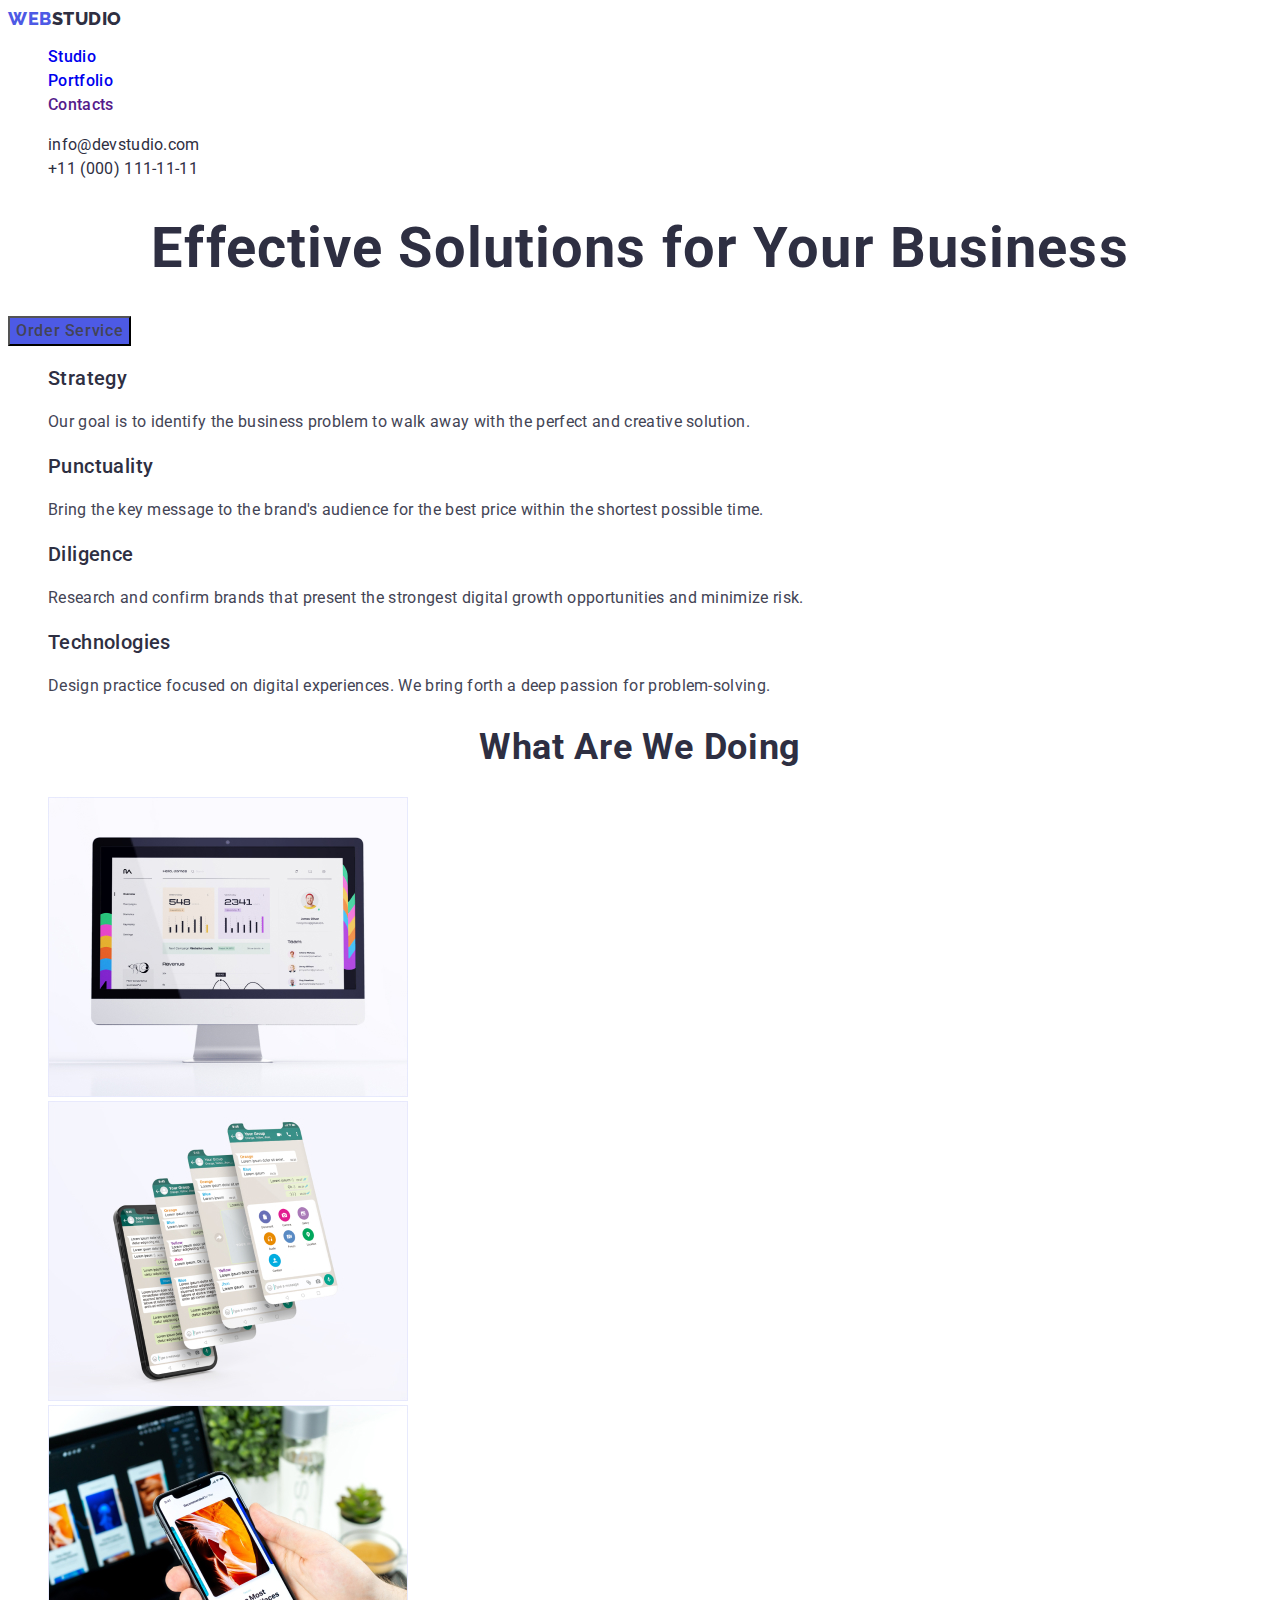
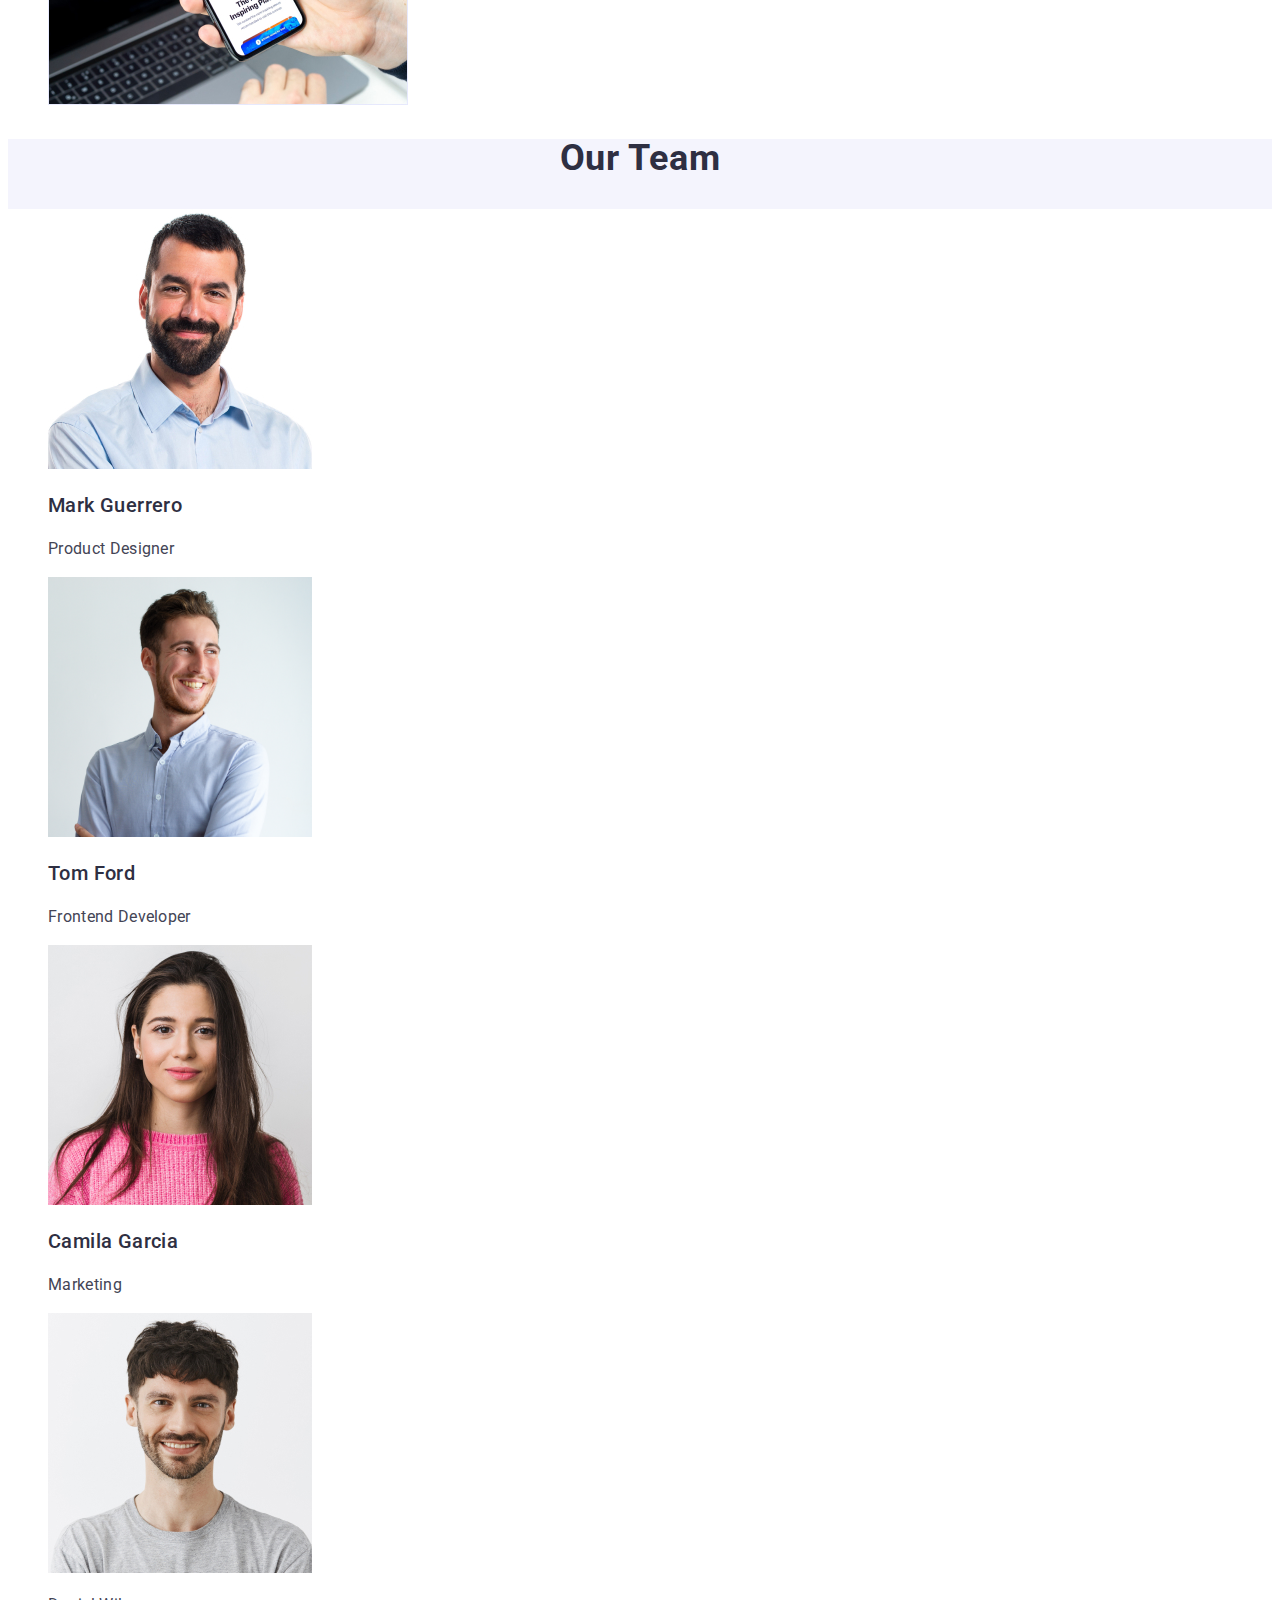
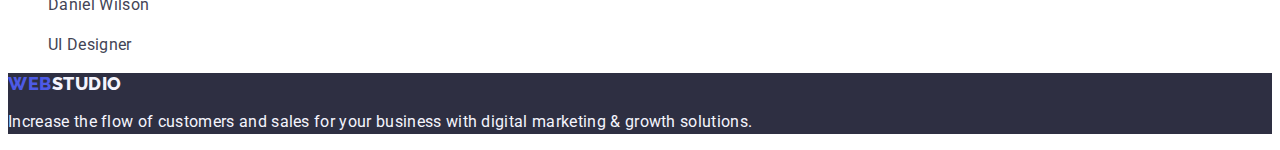
==== index.html @ a73c1478 "update" ====
<!DOCTYPE html>
<html lang="en">
  <head>
    <meta charset="UTF-8" />
    <meta http-equiv="X-UA-Compatible" content="IE=edge" />
    <meta name="viewport" content="width=device-width, initial-scale=1.0" />
    <link rel="preconnect" href="https://fonts.googleapis.com" />
    <link rel="preconnect" href="https://fonts.gstatic.com" crossorigin />
    <link
      href="https://fonts.googleapis.com/css2?family=Raleway:wght@800&family=Roboto:wght@400;500;700&display=swap"
      rel="stylesheet"
    />
    <title>Document</title>
    <link rel="stylesheet" href="./css/styles.css" />
  </head>
  <body>
    <header class="header">
      <nav class="header-navigation-list">
        <a href="./index.html" class="header-logo link"
          >Web<span class="header-logo-web">Studio</span></a
        >
        <ul class="header-menu list">
          <li class="header-menu-item">
            <a class="header-menu-item link" href="./index.html">Studio</a>
          </li>
          <li class="header-menu-item">
            <a class="header-menu-item link" href="./portfolio.html"
              >Portfolio</a
            >
          </li>
          <li class="header-menu-item">
            <a class="header-menu-item link" href="">Contacts</a>
          </li>
        </ul>
      </nav>
      <address class="header-contacts">
        <ul class="header-contacts-item list">
          <li>
            <a
              class="header-contacts-link link"
              href="mailto:info@devstudio.com"
              >info@devstudio.com</a
            >
          </li>
          <li>
            <a class="header-contacts-link link" href="tel:+110001111111"
              >+11 (000) 111-11-11</a
            >
          </li>
        </ul>
      </address>
    </header>

    <main>
      <section class="hero">
        <h1 class="hero-title">Effective Solutions for Your Business</h1>
        <button type="button" class="hero-btn">Order Service</button>
      </section>
      <section class="business">
        <h2 hidden>info</h2>
        <ul class="business-info list">
          <li>
            <h3 class="business-info-strategy">Strategy</h3>
            <p class="business-info-idea">
              Our goal is to identify the business problem to walk away with the
              perfect and creative solution.
            </p>
          </li>
          <li>
            <h3 class="business-info-strategy">Punctuality</h3>
            <p class="business-info-idea">
              Bring the key message to the brand's audience for the best price
              within the shortest possible time.
            </p>
          </li>
          <li>
            <h3 class="business-info-strategy">Diligence</h3>
            <p class="business-info-idea">
              Research and confirm brands that present the strongest digital
              growth opportunities and minimize risk.
            </p>
          </li>
          <li>
            <h3 class="business-info-strategy">Technologies</h3>
            <p class="business-info-idea">
              Design practice focused on digital experiences. We bring forth a
              deep passion for problem-solving.
            </p>
          </li>
        </ul>
      </section>

      <section class="our-job">
        <h2 class="our-job-title">What are we doing</h2>
        <ul class="our-job-list list">
          <li class="our-job-item">
            <img
              src="./images/image_1.jpg"
              alt="Workspace1"
              width="360"
              height="300"
            />
          </li>
          <li class="our-job-list">
            <img
              src="./images/image_2.jpg"
              alt="Workspace2"
              width="360"
              height="300"
            />
          </li>
          <li class="our-job-list">
            <img
              src="./images/image_3.jpg"
              alt="Workspace3"
              width="360"
              height="300"
            />
          </li>
        </ul>
      </section>

      <section class="team">
        <h2 class="team-title">Our Team</h2>
        <ul class="team-title-list list">
          <li class="team-title-item">
            <img
              src="./images/image_4.jpg"
              alt="Picture of product designer"
              width="264"
              height="260"
            />
            <h3 class="employee">Mark Guerrero</h3>
            <p class="employee-job-title">Product Designer</p>
          </li>
          <li class="team-title-item">
            <img
              src="./images/image_5.jpg"
              alt="Picture of frontend developer"
              width="264"
              height="260"
            />
            <h3 class="employee">Tom Ford</h3>
            <p class="employee-job-title">Frontend Developer</p>
          </li>
          <li class="team-title-item">
            <img
              src="./images/imge_6.jpg"
              alt="Picture of marketing"
              width="264"
              height="260"
            />
            <h3 class="employee">Camila Garcia</h3>
            <p class="employee-job-title">Marketing</p>
          </li>
          <li class="team-title-item">
            <img
              src="./images/image_7.jpg"
              alt="Picture of marketing"
              width="264"
              height="260"
            />
            <h3 class="employee-job-title">Daniel Wilson</h3>
            <p class="employee-job-title">UI Designer</p>
          </li>
        </ul>
      </section>
    </main>

    <footer class="footer">
      <a href="./index.html" class="footer-logo link"
        >Web<span class="footer-logo-web">Studio</span></a
      >
      <p class="footer-text">
        Increase the flow of customers and sales for your business with digital
        marketing & growth solutions.
      </p>
    </footer>
  </body>
</html>
---- css/styles.css ----
:root {
  --dark-color: #2e2f42;
  --text-color: #434455;
  --third-title-color: #f4f4fd;
  --primary-brand-color: #4d5ae5;
  --white-background-color: #ffffff;
  --logo-style: "Raleway", sans-serif;
  --pressed-state: #404bbf;
}

body {
  font-family: "Roboto", sans-serif;
  color: var(--text-color);
  background-color: var(--white-background-color);
}

ul {
  list-style-type: none;
}

.link {
  text-decoration: none;
}
.list {
  list-style-type: none;
}
/*-------------Header-----------*/

.header-logo {
  font-family: var(--logo-style);
  font-weight: 800;
  font-size: 18px;
  line-height: 1.17;
  letter-spacing: 0.03em;
  text-transform: uppercase;
  color: var(--primary-brand-color);
}

.header-logo-web {
  color: var(--dark-color);
}

.header-contacts {
  font-style: normal;
}

.header-menu {
  font-weight: 500;
  font-size: 16px;
  line-height: 1.5;
  letter-spacing: 0.02em;
  color: var(--text-color);
}

.header-menu-link {
  font-weight: 500;
  font-size: 16px;
  line-height: 1.5;
  letter-spacing: 0.02em;
  color: var(--main-title-color);
  text-decoration: none;
}

.header-menu-link:is(:hover, :focus) {
  color: var(--pressed-state);
}

.header-contacts-item {
  font-size: 16px;
  line-height: 1.5;
  letter-spacing: 0.02em;
  color: var(--dark-color);
}

.header-contacts-link {
  color: var(--dark-color);
}

/*----------------Hero-----------------*/

.hero-title {
  font-weight: 700;
  font-size: 56px;
  line-height: 1.07;
  letter-spacing: 0.02em;
  color: var(--dark-color);
  text-align: center;
}

.hero-btn {
  font-family: inherit;
  font-style: normal;
  font-weight: 500;
  font-size: 16px;
  line-height: 1.5;
  color: var(--white--background-color);
  letter-spacing: 0.04em;
  cursor: pointer;
  background-color: var(--primary-brand-color);
}

.hero-btnbutton:is(:hover, :focus, :active) {
  color: var(--pressed-state);
}

/*----------------Business-----------------*/

.business-info-strategy {
  font-weight: 500;
  font-size: 20px;
  line-height: 1.2;
  letter-spacing: 0.02em;
  color: var(--dark-color);
}

.business-info-idea {
  font-weight: 400;
  font-size: 16px;
  line-height: 1.5;
  letter-spacing: 0.02em;
  color: var(--text-color);
}

/*------------------Our job------------------*/
.our-job-title {
  font-weight: 700;
  font-size: 36px;
  line-height: 1.1;
  letter-spacing: 0.02em;
  color: var(--dark-color);
  text-align: center;
  text-transform: capitalize;
}

/*-----------------Team------------------*/

.team {
  background-color: var(--third-title-color);
}

.team-title {
  font-weight: 700;
  font-size: 36px;
  line-height: 1.11;
  letter-spacing: 0.02em;
  color: var(--dark-color);
  text-align: center;
  text-transform: capitalize;
}

.team-title-list {
  background-color: var(--white-background-color);
}

.team-title-item {
}
/*-----------------Employee---------------*/

.employee {
  font-weight: 500;
  font-size: 20px;
  line-height: 1.2;
  letter-spacing: 0.02em;
  color: var(--dark-color);
}

.employee-job-title {
  font-weight: 400;
  font-size: 16px;
  line-height: 1.5;
  letter-spacing: 0.02em;
  color: var(--text-color);
}

/*----------------Footer--------------*/

.footer {
  background: var(--dark-color);
}

.footer-logo {
  font-family: "Raleway", sans-serif;
  font-weight: 800;
  font-size: 18px;
  line-height: 1.17;
  letter-spacing: 0.03em;
  color: var(--primary-brand-color);
  text-transform: uppercase;
}
.footer-logo-web {
  font-weight: 800;
  font-size: 18px;
  line-height: 1.17;
  letter-spacing: 0.03em;
  color: var(--third-title-color);
}
.footer-text {
  font-family: inherit;
  font-style: normal;
  font-weight: 400;
  font-size: 16px;
  line-height: 1.5;
  letter-spacing: 0.02em;
  color: var(--third-title-color);
}

/* -------------Main-----------*/

.button {
  font-family: inherit;
  font-style: normal;
  font-weight: 500;
  font-size: 16px;
  line-height: 1.5;
  letter-spacing: 0.04em;
  color: var(--primary-brand-color);
  cursor: pointer;
  background-color: var(--third-title-color);
}

.button:is(:hover, :focus, :active) {
  color: var(--white-background-color);
  background-color: var(--pressed-state);
}

.portfolio-name {
  font-weight: 500;
  font-size: 20px;
  line-height: 1.2;
  letter-spacing: 0.02em;
  color: var(--dark-color);
}

.portfolio-type {
  font-size: 16px;
  line-height: 1.5;
  letter-spacing: 0.02em;
  color: var(--text-color);
}
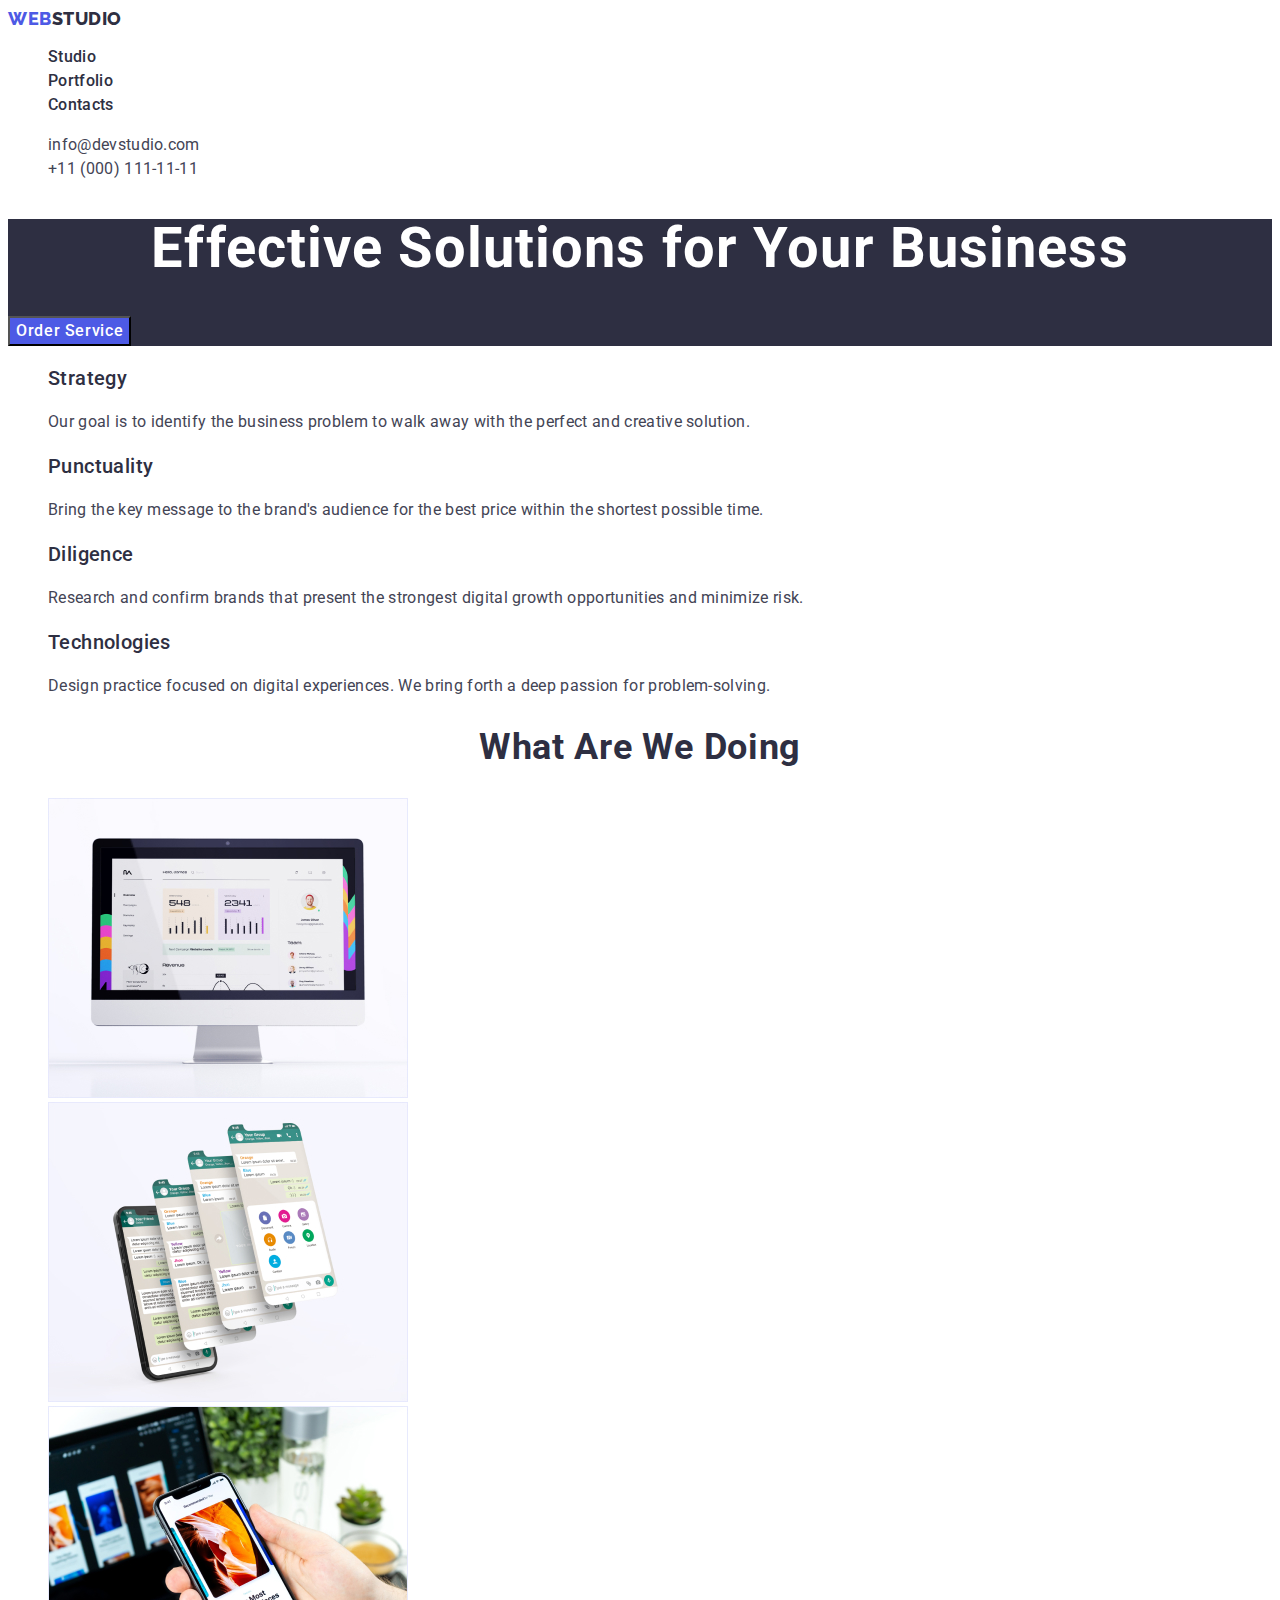
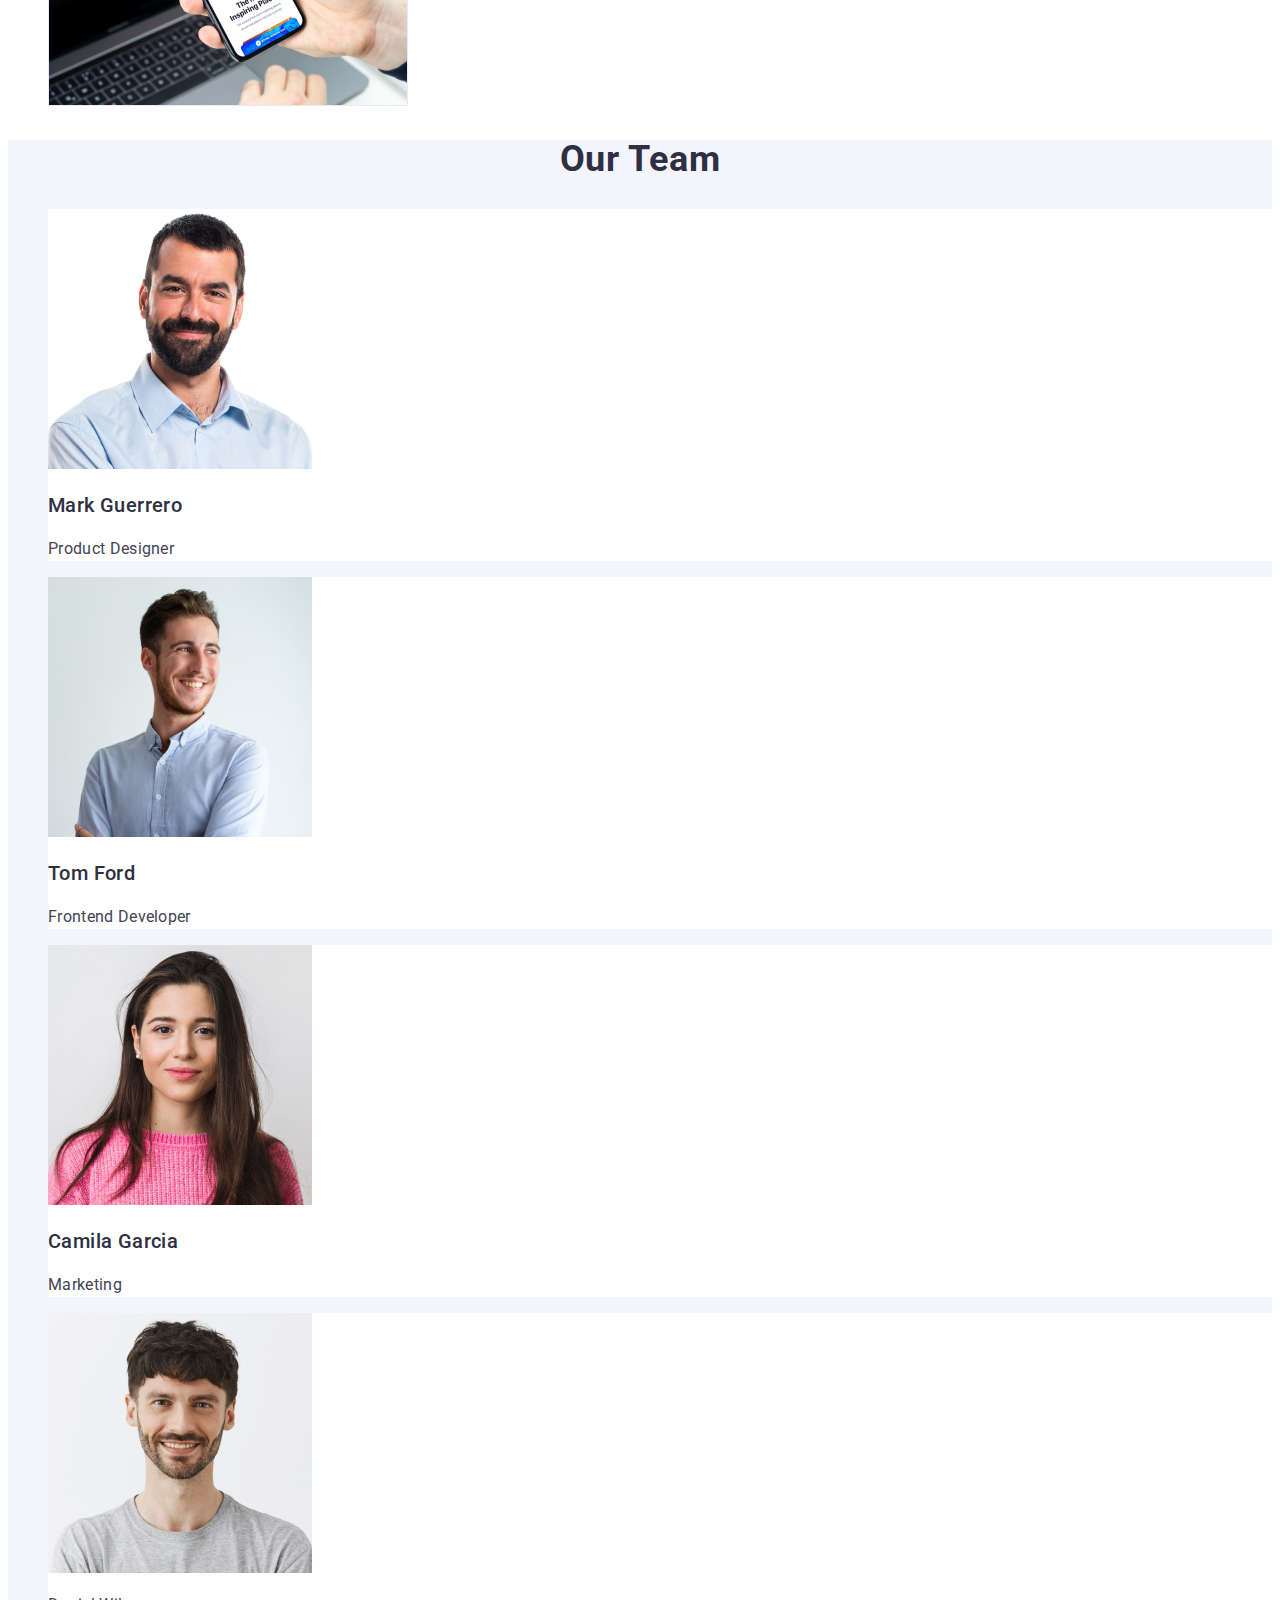
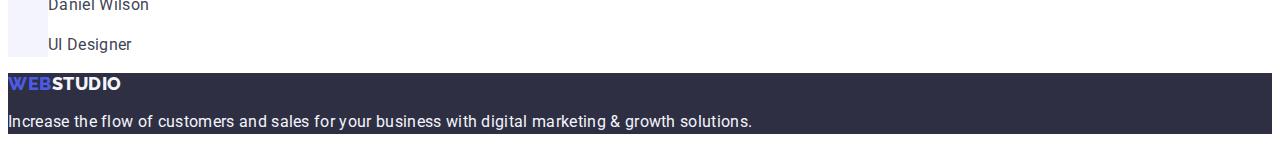
==== commit cf926e81: "update a href" ====
--- a/index.html
+++ b/index.html
@@ -21,15 +21,15 @@
         >
         <ul class="header-menu list">
           <li class="header-menu-item">
-            <a class="header-menu-item link" href="./index.html">Studio</a>
+            <a href="./index.html" class="header-menu-item link">Studio</a>
           </li>
           <li class="header-menu-item">
-            <a class="header-menu-item link" href="./portfolio.html"
+            <a href="./portfolio.html" class="header-menu-item link"
               >Portfolio</a
             >
           </li>
           <li class="header-menu-item">
-            <a class="header-menu-item link" href="">Contacts</a>
+            <a href="" class="header-menu-item link">Contacts</a>
           </li>
         </ul>
       </nav>
--- a/css/styles.css
+++ b/css/styles.css
@@ -52,16 +52,17 @@
   color: var(--text-color);
 }
 
-.header-menu-link {
-  font-weight: 500;
-  font-size: 16px;
-  line-height: 1.5;
-  letter-spacing: 0.02em;
-  color: var(--main-title-color);
+.header-menu-item {
+  font-weight: 500;
+  font-size: 16px;
+  line-height: 1.5;
+  letter-spacing: 0.02em;
+  color: var(--dark-color);
   text-decoration: none;
 }
 
-.header-menu-link:is(:hover, :focus) {
+.header-menu-item:hover,
+.header-menu-item:focus {
   color: var(--pressed-state);
 }
 
@@ -73,17 +74,26 @@
 }
 
 .header-contacts-link {
-  color: var(--dark-color);
+  color: var(--text-color);
+}
+
+.header-contacts:hover,
+.header-contacts:focus {
+  color: var(--pressed-state);
 }
 
 /*----------------Hero-----------------*/
+
+.hero {
+  background-color: var(--dark-color);
+}
 
 .hero-title {
   font-weight: 700;
   font-size: 56px;
   line-height: 1.07;
   letter-spacing: 0.02em;
-  color: var(--dark-color);
+  color: var(--white-background-color);
   text-align: center;
 }
 
@@ -93,13 +103,14 @@
   font-weight: 500;
   font-size: 16px;
   line-height: 1.5;
-  color: var(--white--background-color);
+  color: var(--white-background-color);
   letter-spacing: 0.04em;
   cursor: pointer;
   background-color: var(--primary-brand-color);
 }
 
-.hero-btnbutton:is(:hover, :focus, :active) {
+.hero-btn:hover,
+.hero-btn:focus {
   color: var(--pressed-state);
 }
 
@@ -125,7 +136,7 @@
 .our-job-title {
   font-weight: 700;
   font-size: 36px;
-  line-height: 1.1;
+  line-height: 1.11;
   letter-spacing: 0.02em;
   color: var(--dark-color);
   text-align: center;
@@ -148,12 +159,10 @@
   text-transform: capitalize;
 }
 
-.team-title-list {
+.team-title-item {
   background-color: var(--white-background-color);
 }
 
-.team-title-item {
-}
 /*-----------------Employee---------------*/
 
 .employee {
@@ -218,7 +227,8 @@
   background-color: var(--third-title-color);
 }
 
-.button:is(:hover, :focus, :active) {
+.button:hover,
+.button:focus {
   color: var(--white-background-color);
   background-color: var(--pressed-state);
 }
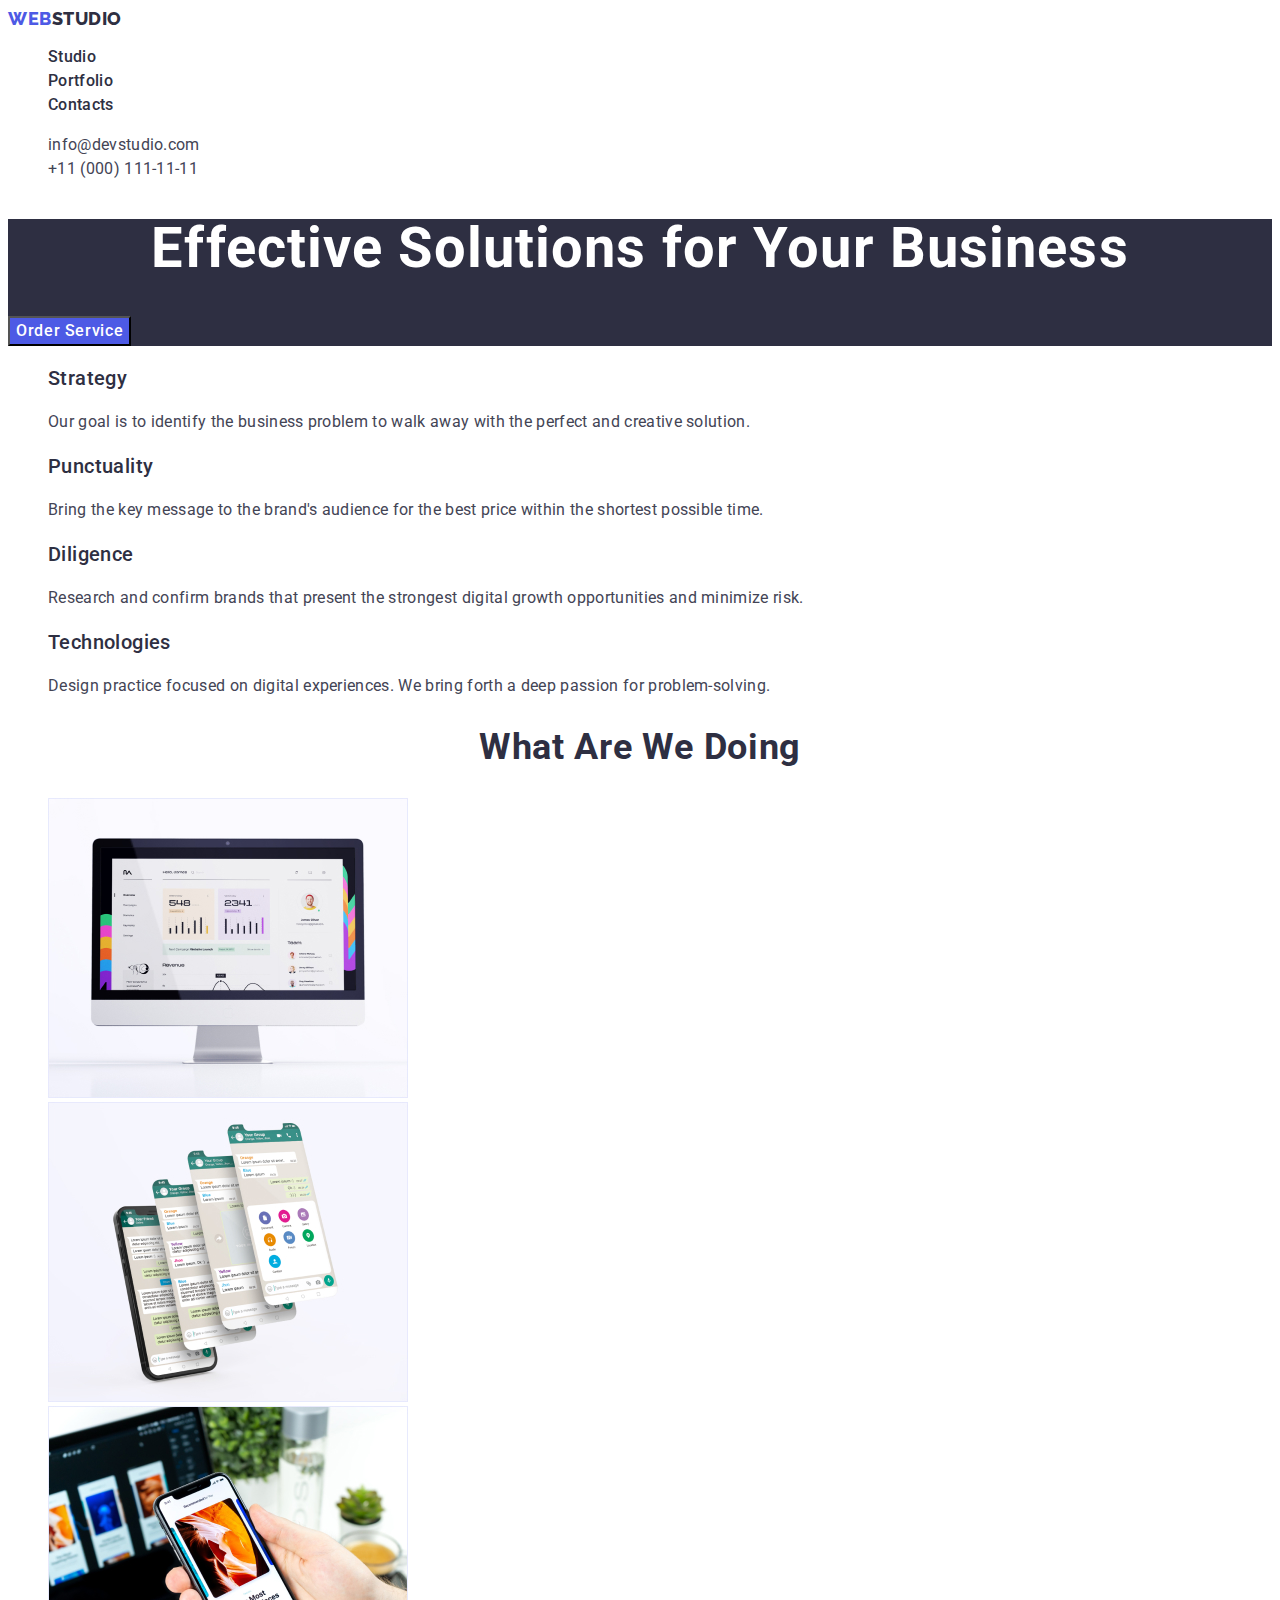
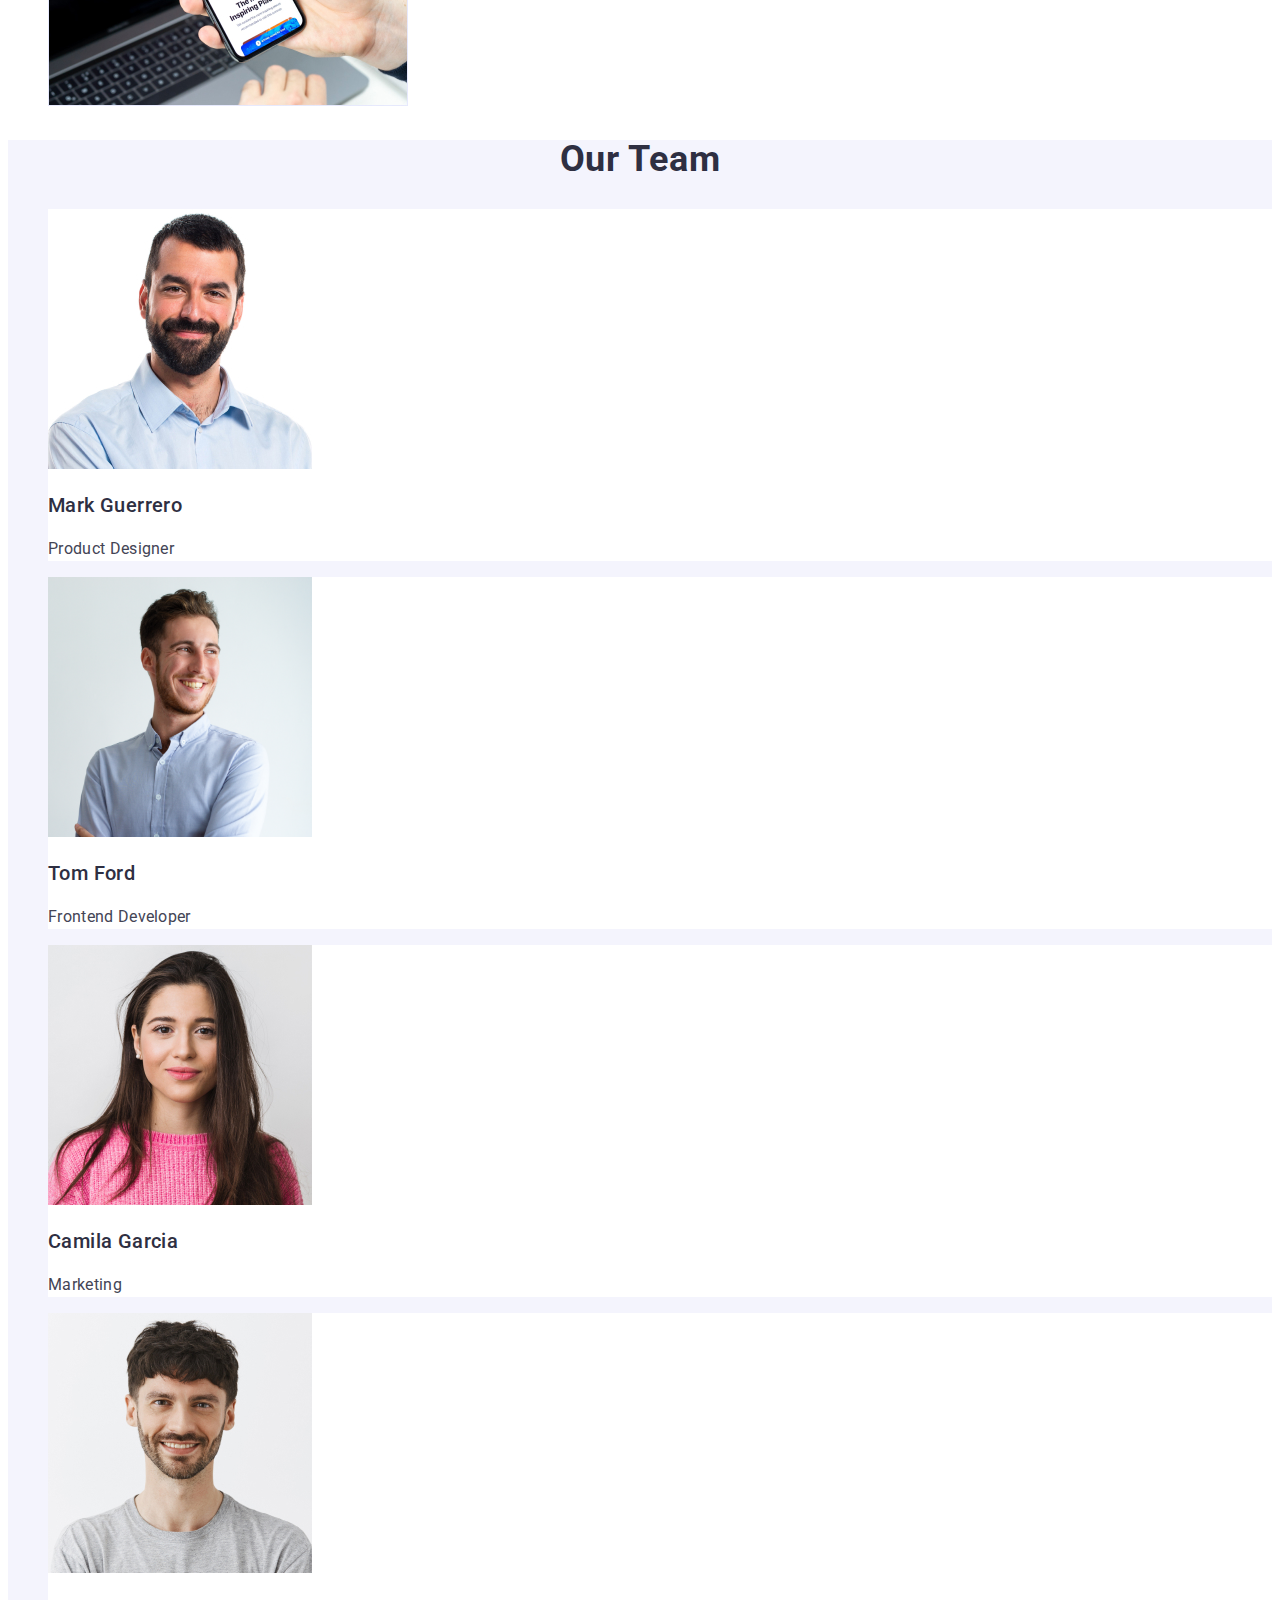
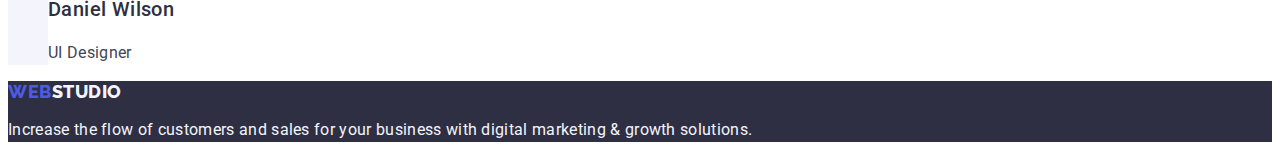
==== commit 0b31603b: "update final" ====
--- a/index.html
+++ b/index.html
@@ -160,7 +160,7 @@
               width="264"
               height="260"
             />
-            <h3 class="employee-job-title">Daniel Wilson</h3>
+            <h3 class="employee">Daniel Wilson</h3>
             <p class="employee-job-title">UI Designer</p>
           </li>
         </ul>
--- a/css/styles.css
+++ b/css/styles.css
@@ -5,7 +5,7 @@
   --primary-brand-color: #4d5ae5;
   --white-background-color: #ffffff;
   --logo-style: "Raleway", sans-serif;
-  --pressed-state: #404bbf;
+  --pressed-background-state-color: #404bbf;
 }
 
 body {
@@ -63,7 +63,7 @@
 
 .header-menu-item:hover,
 .header-menu-item:focus {
-  color: var(--pressed-state);
+  color: var(--pressed-background-state-color);
 }
 
 .header-contacts-item {
@@ -79,7 +79,7 @@
 
 .header-contacts:hover,
 .header-contacts:focus {
-  color: var(--pressed-state);
+  color: var(--pressed-background-state-color);
 }
 
 /*----------------Hero-----------------*/
@@ -111,7 +111,7 @@
 
 .hero-btn:hover,
 .hero-btn:focus {
-  color: var(--pressed-state);
+  color: var(--pressed-background-state-color);
 }
 
 /*----------------Business-----------------*/
@@ -230,7 +230,7 @@
 .button:hover,
 .button:focus {
   color: var(--white-background-color);
-  background-color: var(--pressed-state);
+  background-color: var(--pressed-background-state-color);
 }
 
 .portfolio-name {
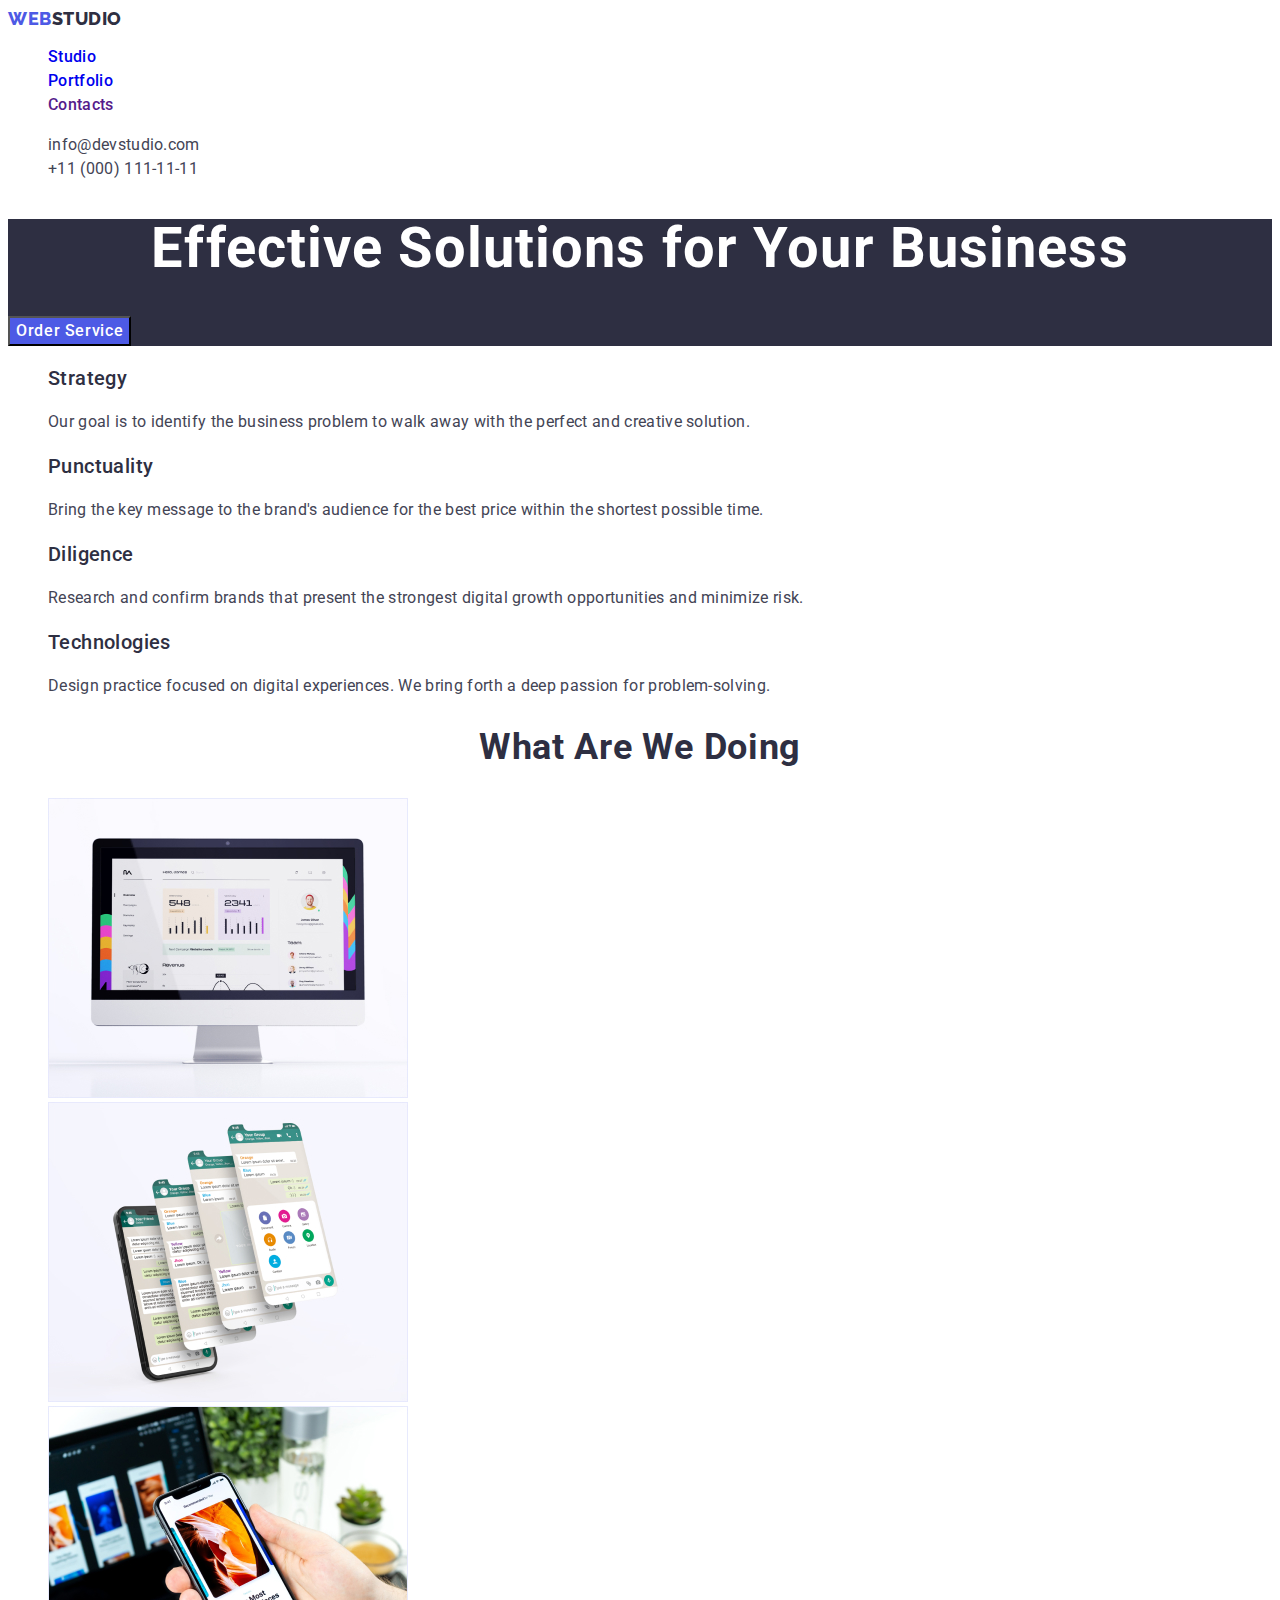
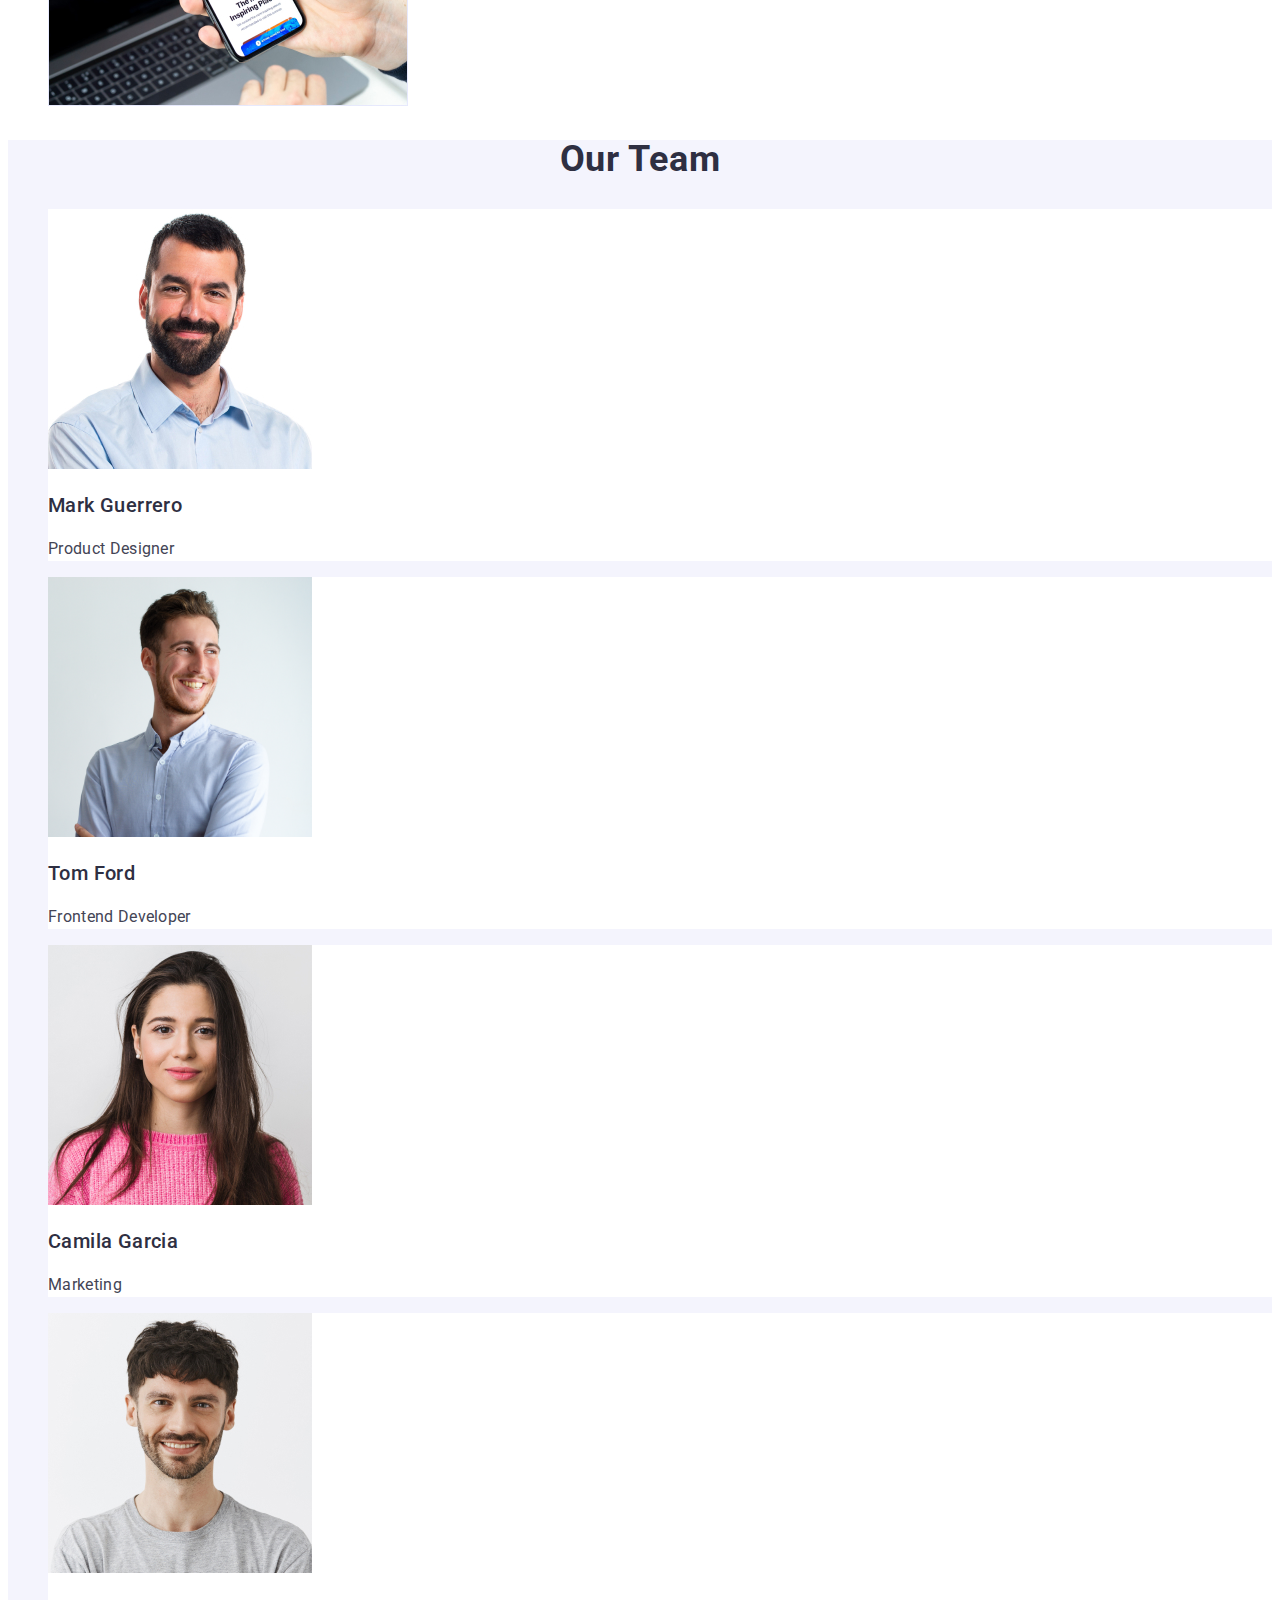
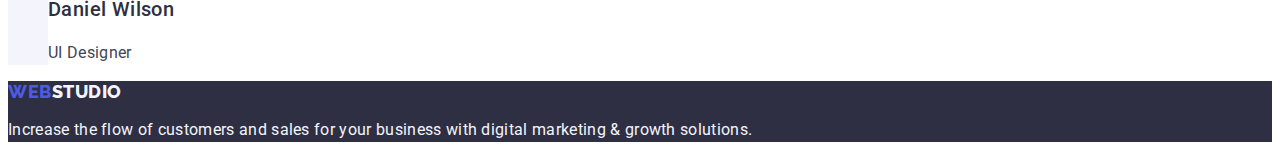
==== commit 7da0eca5: "update" ====
--- a/index.html
+++ b/index.html
@@ -21,15 +21,15 @@
         >
         <ul class="header-menu list">
           <li class="header-menu-item">
-            <a href="./index.html" class="header-menu-item link">Studio</a>
+            <a href="./index.html" class="header-menu-link link">Studio</a>
           </li>
           <li class="header-menu-item">
-            <a href="./portfolio.html" class="header-menu-item link"
+            <a href="./portfolio.html" class="header-menu-link link"
               >Portfolio</a
             >
           </li>
           <li class="header-menu-item">
-            <a href="" class="header-menu-item link">Contacts</a>
+            <a href="" class="header-menu-link link">Contacts</a>
           </li>
         </ul>
       </nav>
--- a/css/styles.css
+++ b/css/styles.css
@@ -61,8 +61,8 @@
   text-decoration: none;
 }
 
-.header-menu-item:hover,
-.header-menu-item:focus {
+.header-menu-link:hover,
+.header-menu-link:focus {
   color: var(--pressed-background-state-color);
 }
 
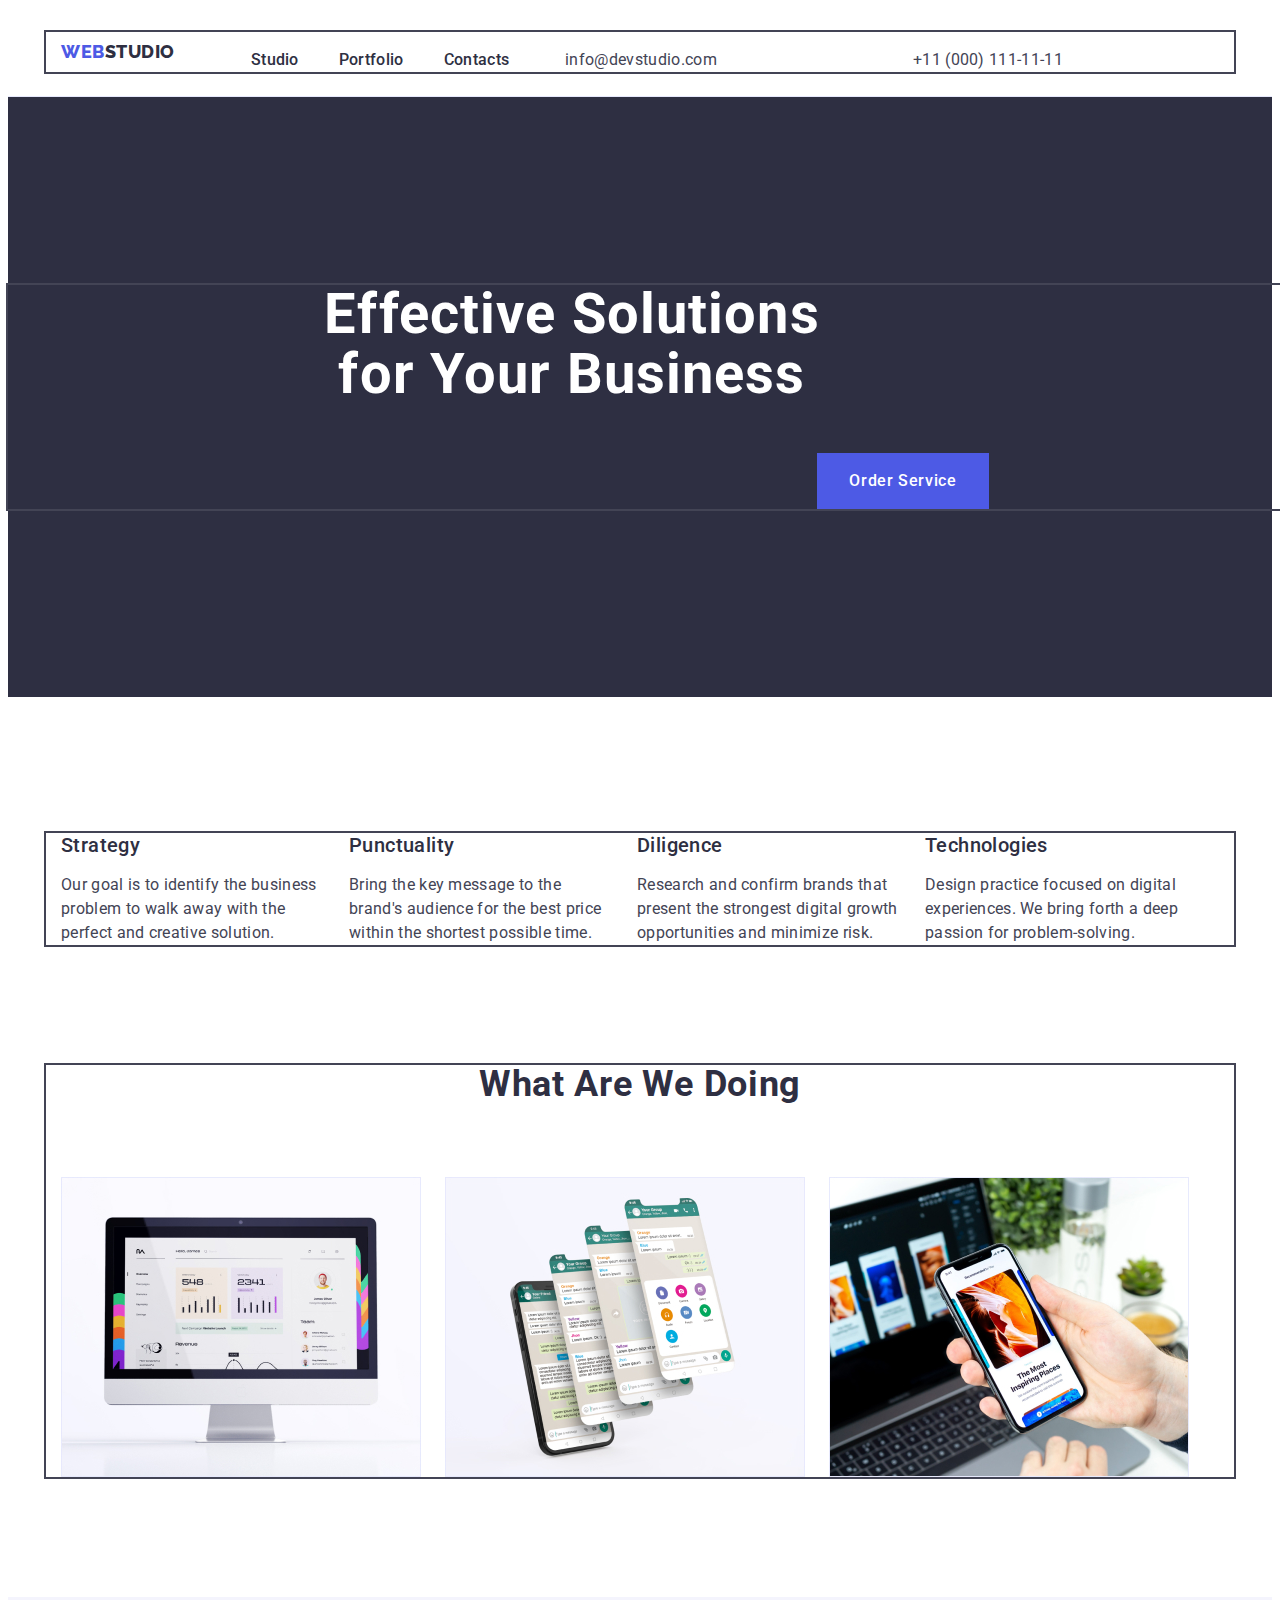
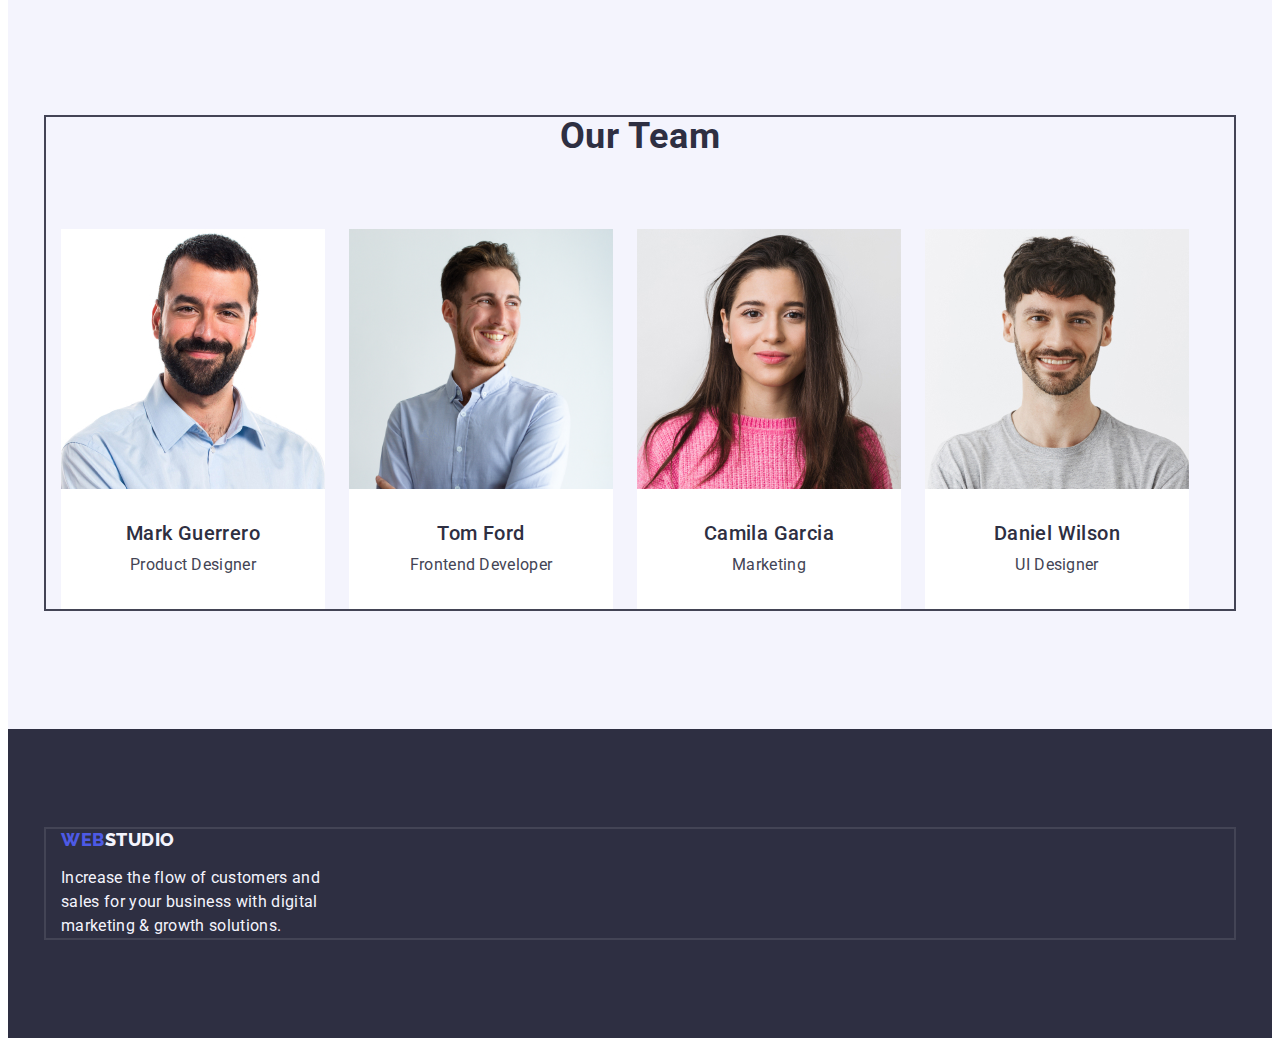
==== commit e442c2e7: "markup-3-update" ====
--- a/index.html
+++ b/index.html
@@ -10,171 +10,198 @@
       href="https://fonts.googleapis.com/css2?family=Raleway:wght@800&family=Roboto:wght@400;500;700&display=swap"
       rel="stylesheet"
     />
+    <link
+      rel="stylesheet"
+      href="https://cdnjs.cloudflare.com/ajax/libs/modern-normalize/2.0.0/modern-normalize.min.css"
+      integrity="sha512-4xo8blKMVCiXpTaLzQSLSw3KFOVPWhm/TRtuPVc4WG6kUgjH6J03IBuG7JZPkcWMxJ5huwaBpOpnwYElP/m6wg=="
+      crossorigin="anonymous"
+      referrerpolicy="no-referrer"
+    />
     <title>Document</title>
     <link rel="stylesheet" href="./css/styles.css" />
   </head>
   <body>
     <header class="header">
-      <nav class="header-navigation-list">
-        <a href="./index.html" class="header-logo link"
-          >Web<span class="header-logo-web">Studio</span></a
-        >
-        <ul class="header-menu list">
-          <li class="header-menu-item">
-            <a href="./index.html" class="header-menu-link link">Studio</a>
-          </li>
-          <li class="header-menu-item">
-            <a href="./portfolio.html" class="header-menu-link link"
-              >Portfolio</a
-            >
-          </li>
-          <li class="header-menu-item">
-            <a href="" class="header-menu-link link">Contacts</a>
-          </li>
-        </ul>
-      </nav>
-      <address class="header-contacts">
-        <ul class="header-contacts-item list">
-          <li>
-            <a
-              class="header-contacts-link link"
-              href="mailto:info@devstudio.com"
-              >info@devstudio.com</a
-            >
-          </li>
-          <li>
-            <a class="header-contacts-link link" href="tel:+110001111111"
-              >+11 (000) 111-11-11</a
-            >
-          </li>
-        </ul>
-      </address>
+      <div class="container-header container">
+        <nav class="header-navigation-list">
+          <a href="./index.html" class="header-logo link"
+            >Web<span class="header-logo-web">Studio</span></a
+          >
+          <ul class="header-menu list">
+            <li class="header-menu-item">
+              <a href="./index.html" class="header-menu-link link">Studio</a>
+            </li>
+            <li class="header-menu-item">
+              <a href="./portfolio.html" class="header-menu-link link"
+                >Portfolio</a
+              >
+            </li>
+            <li class="header-menu-item">
+              <a href="" class="header-menu-link link">Contacts</a>
+            </li>
+          </ul>
+        </nav>
+        <address class="header-contacts">
+          <ul class="header-contacts-item list">
+            <li>
+              <a
+                class="header-contacts-link link"
+                href="mailto:info@devstudio.com"
+                >info@devstudio.com</a
+              >
+            </li>
+            <li>
+              <a class="header-contacts-link link" href="tel:+110001111111"
+                >+11 (000) 111-11-11</a
+              >
+            </li>
+          </ul>
+        </address>
+      </div>
     </header>
 
     <main>
       <section class="hero">
-        <h1 class="hero-title">Effective Solutions for Your Business</h1>
-        <button type="button" class="hero-btn">Order Service</button>
+        <div class="container-hero container">
+          <h1 class="hero-title">Effective Solutions for Your Business</h1>
+          <button type="button" class="hero-btn">Order Service</button>
+        </div>
       </section>
       <section class="business">
-        <h2 hidden>info</h2>
-        <ul class="business-info list">
-          <li>
-            <h3 class="business-info-strategy">Strategy</h3>
-            <p class="business-info-idea">
-              Our goal is to identify the business problem to walk away with the
-              perfect and creative solution.
-            </p>
-          </li>
-          <li>
-            <h3 class="business-info-strategy">Punctuality</h3>
-            <p class="business-info-idea">
-              Bring the key message to the brand's audience for the best price
-              within the shortest possible time.
-            </p>
-          </li>
-          <li>
-            <h3 class="business-info-strategy">Diligence</h3>
-            <p class="business-info-idea">
-              Research and confirm brands that present the strongest digital
-              growth opportunities and minimize risk.
-            </p>
-          </li>
-          <li>
-            <h3 class="business-info-strategy">Technologies</h3>
-            <p class="business-info-idea">
-              Design practice focused on digital experiences. We bring forth a
-              deep passion for problem-solving.
-            </p>
-          </li>
-        </ul>
+        <div class="container-business container">
+          <h2 class="visually-hidden">info</h2>
+          <ul class="business-info list">
+            <li class="business-title-item">
+              <h3 class="business-info-strategy">Strategy</h3>
+              <p class="business-info-idea">
+                Our goal is to identify the business problem to walk away with
+                the perfect and creative solution.
+              </p>
+            </li>
+            <li class="business-title-item">
+              <h3 class="business-info-strategy">Punctuality</h3>
+              <p class="business-info-idea">
+                Bring the key message to the brand's audience for the best price
+                within the shortest possible time.
+              </p>
+            </li>
+            <li class="business-title-item">
+              <h3 class="business-info-strategy">Diligence</h3>
+              <p class="business-info-idea">
+                Research and confirm brands that present the strongest digital
+                growth opportunities and minimize risk.
+              </p>
+            </li>
+            <li class="business-title-item">
+              <h3 class="business-info-strategy">Technologies</h3>
+              <p class="business-info-idea">
+                Design practice focused on digital experiences. We bring forth a
+                deep passion for problem-solving.
+              </p>
+            </li>
+          </ul>
+        </div>
       </section>
 
       <section class="our-job">
-        <h2 class="our-job-title">What are we doing</h2>
-        <ul class="our-job-list list">
-          <li class="our-job-item">
-            <img
-              src="./images/image_1.jpg"
-              alt="Workspace1"
-              width="360"
-              height="300"
-            />
-          </li>
-          <li class="our-job-list">
-            <img
-              src="./images/image_2.jpg"
-              alt="Workspace2"
-              width="360"
-              height="300"
-            />
-          </li>
-          <li class="our-job-list">
-            <img
-              src="./images/image_3.jpg"
-              alt="Workspace3"
-              width="360"
-              height="300"
-            />
-          </li>
-        </ul>
+        <div class="container-our-job container">
+          <h2 class="our-job-title">What are we doing</h2>
+          <ul class="our-job-list list">
+            <li class="our-job-item">
+              <img
+                src="./images/image_1.jpg"
+                alt="Workspace1"
+                width="360"
+                height="300"
+              />
+            </li>
+            <li class="our-job-list">
+              <img
+                src="./images/image_2.jpg"
+                alt="Workspace2"
+                width="360"
+                height="300"
+              />
+            </li>
+            <li class="our-job-list">
+              <img
+                src="./images/image_3.jpg"
+                alt="Workspace3"
+                width="360"
+                height="300"
+              />
+            </li>
+          </ul>
+        </div>
       </section>
 
       <section class="team">
-        <h2 class="team-title">Our Team</h2>
-        <ul class="team-title-list list">
-          <li class="team-title-item">
-            <img
-              src="./images/image_4.jpg"
-              alt="Picture of product designer"
-              width="264"
-              height="260"
-            />
-            <h3 class="employee">Mark Guerrero</h3>
-            <p class="employee-job-title">Product Designer</p>
-          </li>
-          <li class="team-title-item">
-            <img
-              src="./images/image_5.jpg"
-              alt="Picture of frontend developer"
-              width="264"
-              height="260"
-            />
-            <h3 class="employee">Tom Ford</h3>
-            <p class="employee-job-title">Frontend Developer</p>
-          </li>
-          <li class="team-title-item">
-            <img
-              src="./images/imge_6.jpg"
-              alt="Picture of marketing"
-              width="264"
-              height="260"
-            />
-            <h3 class="employee">Camila Garcia</h3>
-            <p class="employee-job-title">Marketing</p>
-          </li>
-          <li class="team-title-item">
-            <img
-              src="./images/image_7.jpg"
-              alt="Picture of marketing"
-              width="264"
-              height="260"
-            />
-            <h3 class="employee">Daniel Wilson</h3>
-            <p class="employee-job-title">UI Designer</p>
-          </li>
-        </ul>
+        <div class="container-team container">
+          <h2 class="team-title">Our Team</h2>
+          <ul class="team-title-list list">
+            <li class="team-title-item">
+              <img
+                src="./images/image_4.jpg"
+                alt="Picture of product designer"
+                idth="264"
+                height="260"
+              />
+              <div class="employee-item">
+                <h3 class="employee">Mark Guerrero</h3>
+                <p class="employee-job-title">Product Designer</p>
+              </div>
+            </li>
+            <li class="team-title-item">
+              <img
+                src="./images/image_5.jpg"
+                alt="Picture of frontend developer"
+                width="264"
+                height="260"
+              />
+              <div class="employee-item">
+                <h3 class="employee">Tom Ford</h3>
+                <p class="employee-job-title">Frontend Developer</p>
+              </div>
+            </li>
+            <li class="team-title-item">
+              <img
+                src="./images/imge_6.jpg"
+                alt="Picture of marketing"
+                width="264"
+                height="260"
+              />
+              <div class="employee-item">
+                <h3 class="employee">Camila Garcia</h3>
+                <p class="employee-job-title">Marketing</p>
+              </div>
+            </li>
+            <li class="team-title-item">
+              <img
+                src="./images/image_7.jpg"
+                alt="Picture of marketing"
+                width="264"
+                height="260"
+              />
+              <div class="employee-item">
+                <h3 class="employee">Daniel Wilson</h3>
+                <p class="employee-job-title">UI Designer</p>
+              </div>
+            </li>
+          </ul>
+        </div>
       </section>
     </main>
 
     <footer class="footer">
-      <a href="./index.html" class="footer-logo link"
-        >Web<span class="footer-logo-web">Studio</span></a
-      >
-      <p class="footer-text">
-        Increase the flow of customers and sales for your business with digital
-        marketing & growth solutions.
-      </p>
+      <div class="container-footer container">
+        <a href="./index.html" class="footer-logo link"
+          >Web<span class="footer-logo-web">Studio</span>
+        </a>
+        <p class="footer-text">
+          Increase the flow of customers and sales for your business with
+          digital marketing & growth solutions.
+        </p>
+      </div>
     </footer>
   </body>
 </html>
--- a/css/styles.css
+++ b/css/styles.css
@@ -6,6 +6,7 @@
   --white-background-color: #ffffff;
   --logo-style: "Raleway", sans-serif;
   --pressed-background-state-color: #404bbf;
+  --white-color: #ffffff;
 }
 
 body {
@@ -13,9 +14,25 @@
   color: var(--text-color);
   background-color: var(--white-background-color);
 }
+h1,
+h2,
+h3,
+h4,
+h5,
+h6,
+p {
+  margin: 0;
+}
 
 ul {
   list-style-type: none;
+  margin-top: o;
+  margin-bottom: 0;
+  padding-left: 0;
+}
+
+img {
+  display: block;
 }
 
 .link {
@@ -24,7 +41,33 @@
 .list {
   list-style-type: none;
 }
+
+.container {
+  width: 100%;
+  max-width: 1158px;
+  margin: 0;
+  padding-left: 15px;
+  padding-right: 15px;
+  margin: 0 auto;
+  outline: 2px solid;
+}
 /*-------------Header-----------*/
+
+.container-header {
+  display: flex;
+  justify-content: space-between;
+  align-items: center;
+}
+
+.header {
+  border-bottom: 1px solid #e7e9fc;
+  padding: 24px 0 24px 0;
+}
+
+.header-navigation-list {
+  display: flex;
+  align-items: center;
+}
 
 .header-logo {
   font-family: var(--logo-style);
@@ -34,14 +77,19 @@
   letter-spacing: 0.03em;
   text-transform: uppercase;
   color: var(--primary-brand-color);
+  display: flex;
+  margin-right: 76px;
 }
 
 .header-logo-web {
   color: var(--dark-color);
+  display: flex;
 }
 
 .header-contacts {
   font-style: normal;
+  gap: 40px;
+  align-items: center;
 }
 
 .header-menu {
@@ -50,6 +98,8 @@
   line-height: 1.5;
   letter-spacing: 0.02em;
   color: var(--text-color);
+  display: flex;
+  gap: 40px;
 }
 
 .header-menu-item {
@@ -61,8 +111,18 @@
   text-decoration: none;
 }
 
+.header-menu-link {
+  font-weight: 500;
+  font-size: 16px;
+  line-height: 1.5;
+  letter-spacing: 0.02em;
+  color: var(--dark-color);
+  text-decoration: none;
+}
+
 .header-menu-link:hover,
-.header-menu-link:focus {
+.header-menu-link:focus,
+.header-menu-link:active {
   color: var(--pressed-background-state-color);
 }
 
@@ -71,21 +131,31 @@
   line-height: 1.5;
   letter-spacing: 0.02em;
   color: var(--dark-color);
+  display: flex;
+  gap: 40px;
 }
 
 .header-contacts-link {
   color: var(--text-color);
-}
-
-.header-contacts:hover,
-.header-contacts:focus {
+  padding-right: 156px;
+}
+
+.header-contacts-link:hover,
+.header-contacts-link:focus {
   color: var(--pressed-background-state-color);
 }
 
 /*----------------Hero-----------------*/
+
+.container-hero {
+  display: flex;
+  flex-direction: column;
+  padding: 0 316px;
+}
 
 .hero {
   background-color: var(--dark-color);
+  padding: 188px 0px;
 }
 
 .hero-title {
@@ -95,6 +165,8 @@
   letter-spacing: 0.02em;
   color: var(--white-background-color);
   text-align: center;
+  max-width: 496px;
+  padding-bottom: 48px;
 }
 
 .hero-btn {
@@ -107,14 +179,50 @@
   letter-spacing: 0.04em;
   cursor: pointer;
   background-color: var(--primary-brand-color);
+  display: block;
+  align-self: center;
+  padding: 16px 32px;
+  min-width: 169px;
+  height: 56px;
+  border: none;
 }
 
 .hero-btn:hover,
 .hero-btn:focus {
-  color: var(--pressed-background-state-color);
+  background-color: var(--pressed-background-state-color);
 }
 
 /*----------------Business-----------------*/
+
+.business {
+  padding: 120px 0;
+}
+
+.container-business {
+}
+
+.visually-hidden {
+  position: absolute;
+  width: 1px;
+  height: 1px;
+  margin: -1px;
+  border: 0;
+  padding: 0;
+  overflow: hidden;
+}
+
+.business-info {
+  display: flex;
+  gap: 24px;
+}
+
+.business-title-item {
+  width: 264px;
+}
+
+.business-title-item > h3 {
+  padding-bottom: 8px;
+}
 
 .business-info-strategy {
   font-weight: 500;
@@ -122,6 +230,7 @@
   line-height: 1.2;
   letter-spacing: 0.02em;
   color: var(--dark-color);
+  margin-bottom: 8px;
 }
 
 .business-info-idea {
@@ -133,6 +242,14 @@
 }
 
 /*------------------Our job------------------*/
+
+.container-our-job {
+}
+
+.our-job {
+  padding-bottom: 120px;
+}
+
 .our-job-title {
   font-weight: 700;
   font-size: 36px;
@@ -141,12 +258,22 @@
   color: var(--dark-color);
   text-align: center;
   text-transform: capitalize;
+  margin-bottom: 72px;
+}
+
+.our-job-list {
+  display: flex;
+  gap: 24px;
+}
+.our-job-item {
+  width: calc((100%-48px) / 3);
 }
 
 /*-----------------Team------------------*/
 
 .team {
   background-color: var(--third-title-color);
+  padding: 120px 0;
 }
 
 .team-title {
@@ -157,6 +284,12 @@
   color: var(--dark-color);
   text-align: center;
   text-transform: capitalize;
+  margin-bottom: 72px;
+}
+
+.team-title-list {
+  display: flex;
+  gap: 24px;
 }
 
 .team-title-item {
@@ -171,6 +304,7 @@
   line-height: 1.2;
   letter-spacing: 0.02em;
   color: var(--dark-color);
+  margin-bottom: 8px;
 }
 
 .employee-job-title {
@@ -181,10 +315,16 @@
   color: var(--text-color);
 }
 
+.employee-item {
+  padding: 32px 16px;
+  text-align: center;
+}
+
 /*----------------Footer--------------*/
 
 .footer {
   background: var(--dark-color);
+  padding: 100px 0;
 }
 
 .footer-logo {
@@ -195,7 +335,10 @@
   letter-spacing: 0.03em;
   color: var(--primary-brand-color);
   text-transform: uppercase;
-}
+  margin-bottom: 16px;
+  display: inline-block;
+}
+
 .footer-logo-web {
   font-weight: 800;
   font-size: 18px;
@@ -203,6 +346,7 @@
   letter-spacing: 0.03em;
   color: var(--third-title-color);
 }
+
 .footer-text {
   font-family: inherit;
   font-style: normal;
@@ -211,6 +355,7 @@
   line-height: 1.5;
   letter-spacing: 0.02em;
   color: var(--third-title-color);
+  max-width: 264px;
 }
 
 /* -------------Main-----------*/
@@ -239,6 +384,8 @@
   line-height: 1.2;
   letter-spacing: 0.02em;
   color: var(--dark-color);
+  margin-bottom: 8px;
+  padding-left: 16px;
 }
 
 .portfolio-type {
@@ -246,4 +393,81 @@
   line-height: 1.5;
   letter-spacing: 0.02em;
   color: var(--text-color);
-}
+  padding-left: 16px;
+}
+
+.portfolio {
+  padding-top: 96px;
+  padding-bottom: 120px;
+}
+
+.portfolio-list {
+  display: flex;
+  flex-wrap: wrap;
+}
+
+.category-item {
+  margin-right: 24px;
+  margin-bottom: 48px;
+}
+
+.visually-hidden {
+  display: none;
+}
+
+.filter-list {
+  display: flex;
+  gap: 24px;
+  margin-bottom: 72px;
+  justify-content: center;
+  align-items: center;
+}
+
+.filter-list .button {
+  background-color: var(--third-title-color);
+  color: var(--primary-brand-color);
+  font-family: inherit;
+  font-weight: 500;
+  font-size: 16px;
+  line-height: 1.5;
+  letter-spacing: 0.04em;
+  cursor: pointer;
+  padding: 12px 24px;
+}
+
+.filter-list .button:hover,
+.filter-list .button:focus {
+  background-color: var(--pressed-background-state-color);
+  color: var(--white-color);
+  box-shadow: 0px 3px 1px rgba(0, 0, 0, 0.1), 0px 2px 1px rgba(0, 0, 0, 0.08),
+    0px 2px 2px rgba(0, 0, 0, 0.12);
+  border-radius: 4px;
+  border: 1px solid transparent;
+}
+
+.app-box {
+  border: 1px solid #e7e9fc;
+  border-top: none;
+  padding: 32px 16px;
+}
+
+.category-item:nth-child(3) {
+  margin-right: 0;
+}
+
+.category-item:nth-child(6) {
+  margin-right: 0;
+}
+
+.category-item:nth-child(9) {
+  margin-right: 0;
+  margin-bottom: 0;
+}
+
+.category-item:nth-child(8) {
+  margin-bottom: 0;
+}
+
+.category-item:nth-child(7) {
+  margin-bottom: 0;
+}
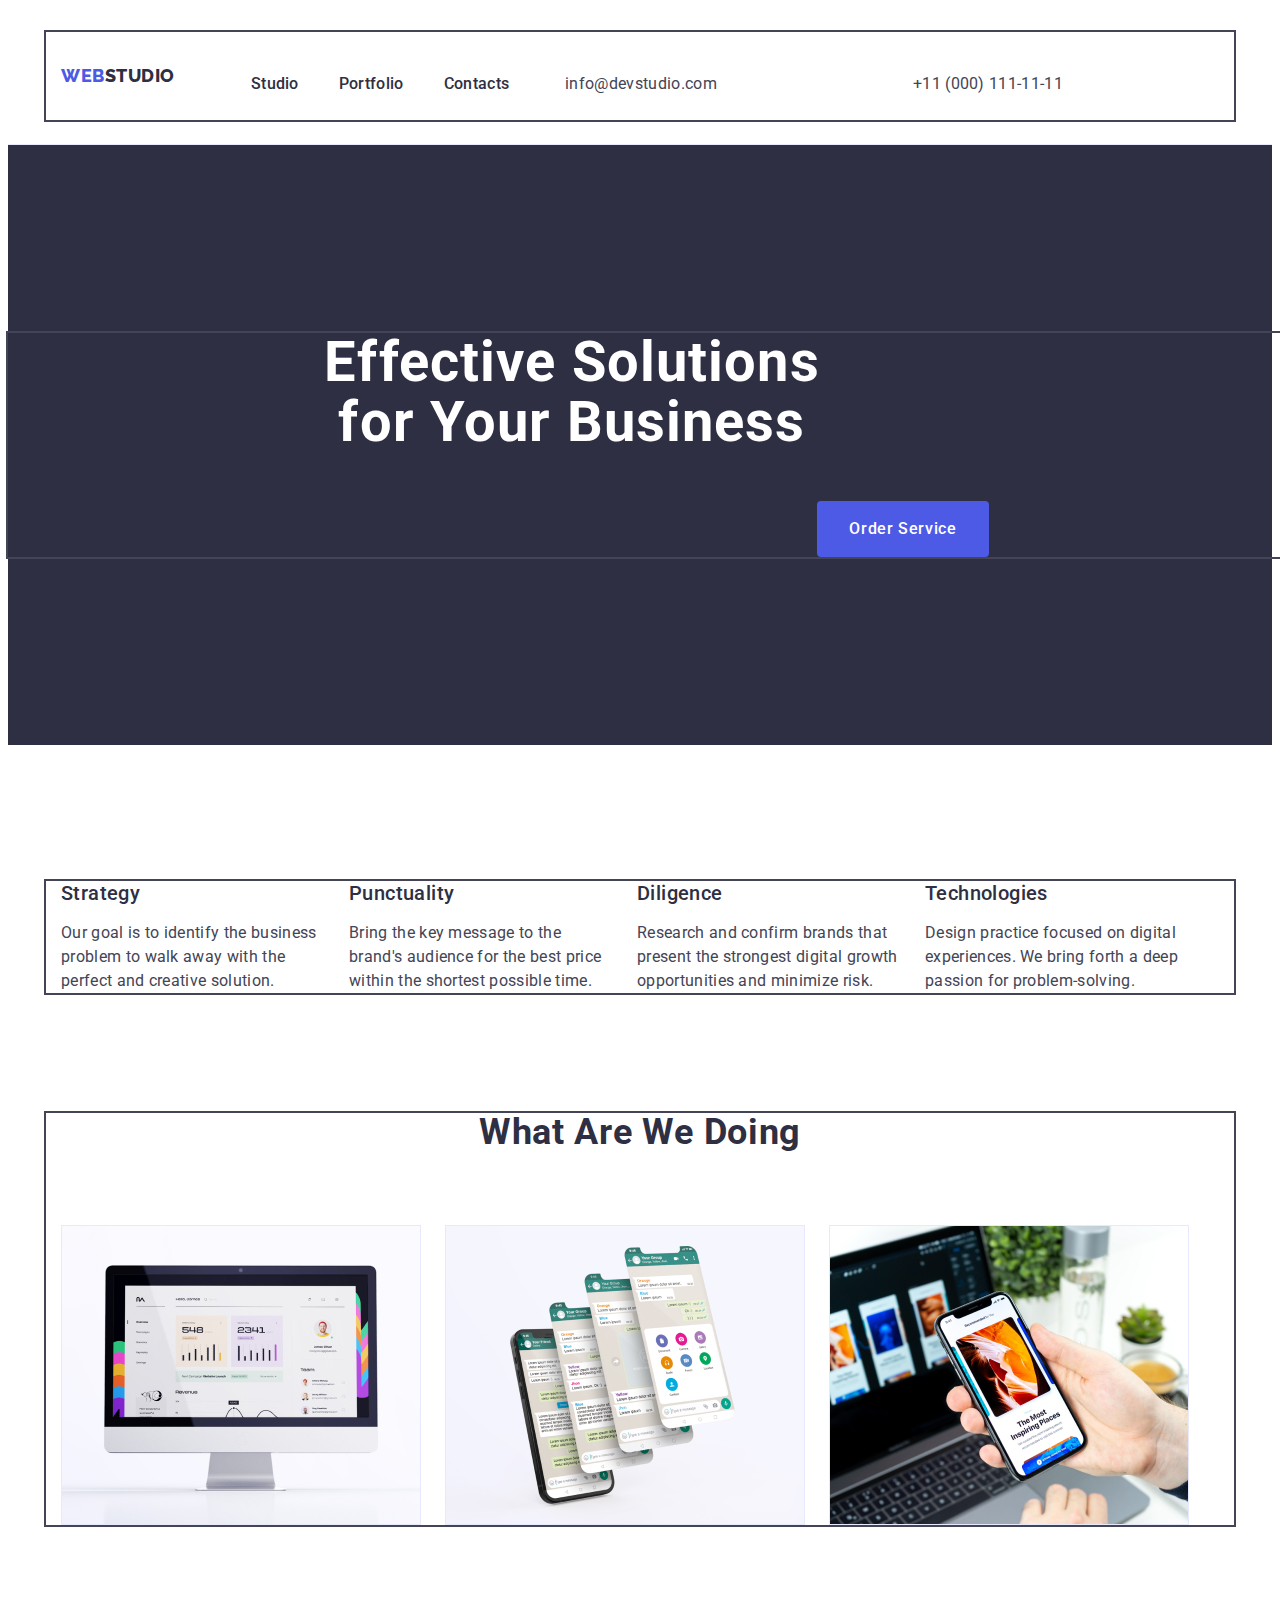
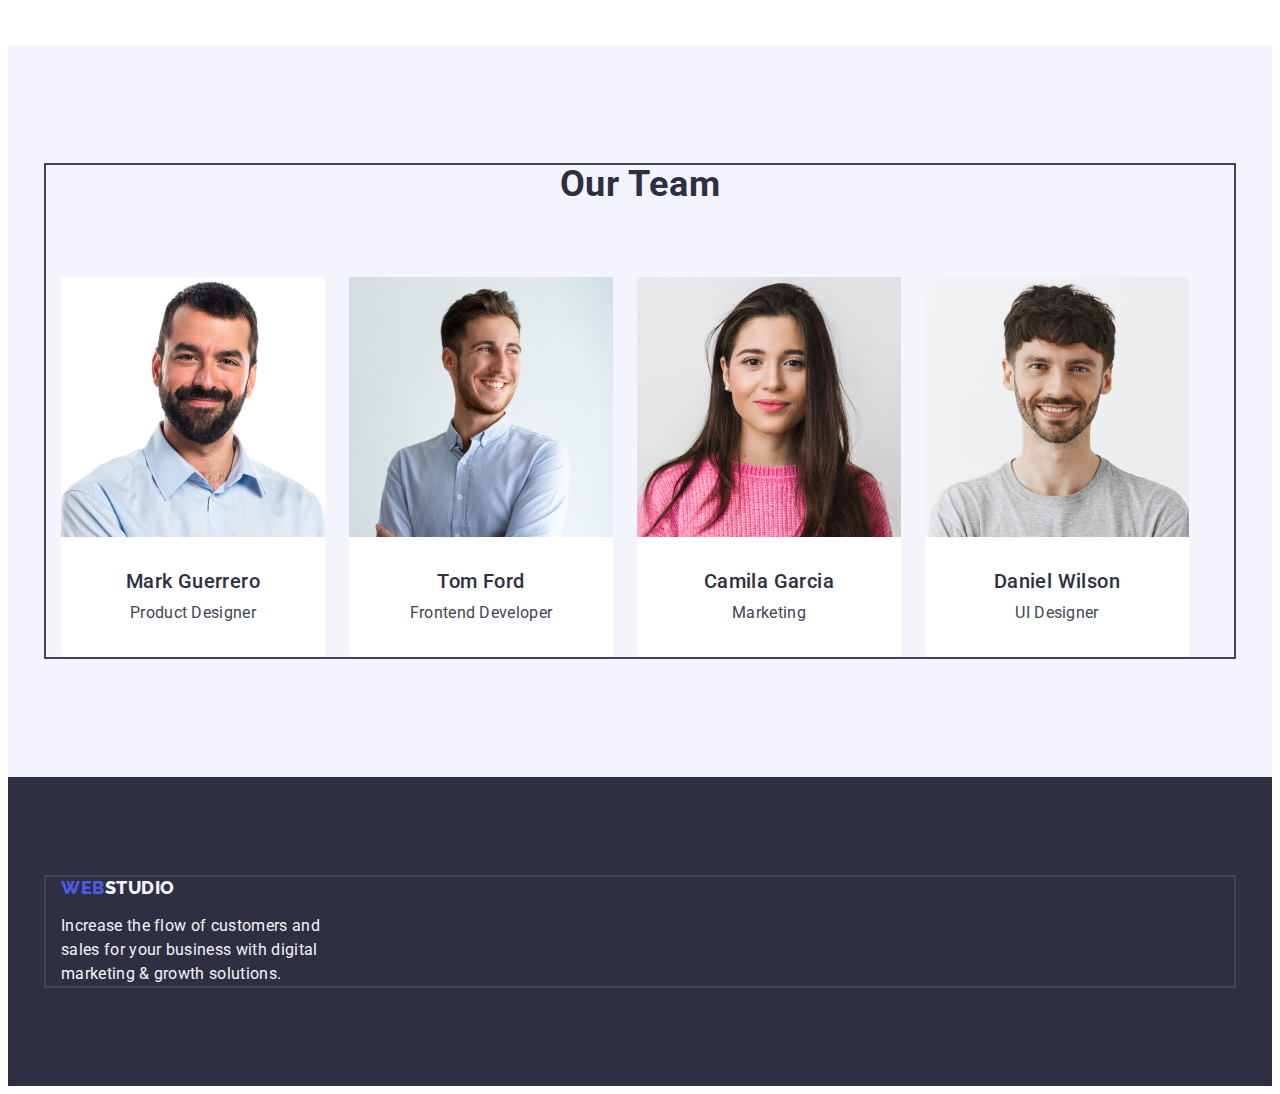
==== commit c13535af: "update" ====
--- a/index.html
+++ b/index.html
@@ -115,7 +115,7 @@
                 height="300"
               />
             </li>
-            <li class="our-job-list">
+            <li class="our-job-item">
               <img
                 src="./images/image_2.jpg"
                 alt="Workspace2"
@@ -123,7 +123,7 @@
                 height="300"
               />
             </li>
-            <li class="our-job-list">
+            <li class="our-job-item">
               <img
                 src="./images/image_3.jpg"
                 alt="Workspace3"
@@ -143,7 +143,7 @@
               <img
                 src="./images/image_4.jpg"
                 alt="Picture of product designer"
-                idth="264"
+                width="264"
                 height="260"
               />
               <div class="employee-item">
--- a/css/styles.css
+++ b/css/styles.css
@@ -7,6 +7,7 @@
   --logo-style: "Raleway", sans-serif;
   --pressed-background-state-color: #404bbf;
   --white-color: #ffffff;
+  --accent-background-color: #e7e9fc;
 }
 
 body {
@@ -109,6 +110,8 @@
   letter-spacing: 0.02em;
   color: var(--dark-color);
   text-decoration: none;
+  padding-top: 24px;
+  padding-bottom: 24px;
 }
 
 .header-menu-link {
@@ -185,6 +188,7 @@
   min-width: 169px;
   height: 56px;
   border: none;
+  border-radius: 4px;
 }
 
 .hero-btn:hover,
@@ -294,6 +298,7 @@
 
 .team-title-item {
   background-color: var(--white-background-color);
+  border-radius: 0px 0px 4px 4px;
 }
 
 /*-----------------Employee---------------*/
@@ -370,6 +375,7 @@
   color: var(--primary-brand-color);
   cursor: pointer;
   background-color: var(--third-title-color);
+  border: 1px solid var(--accent-background-color);
 }
 
 .button:hover,
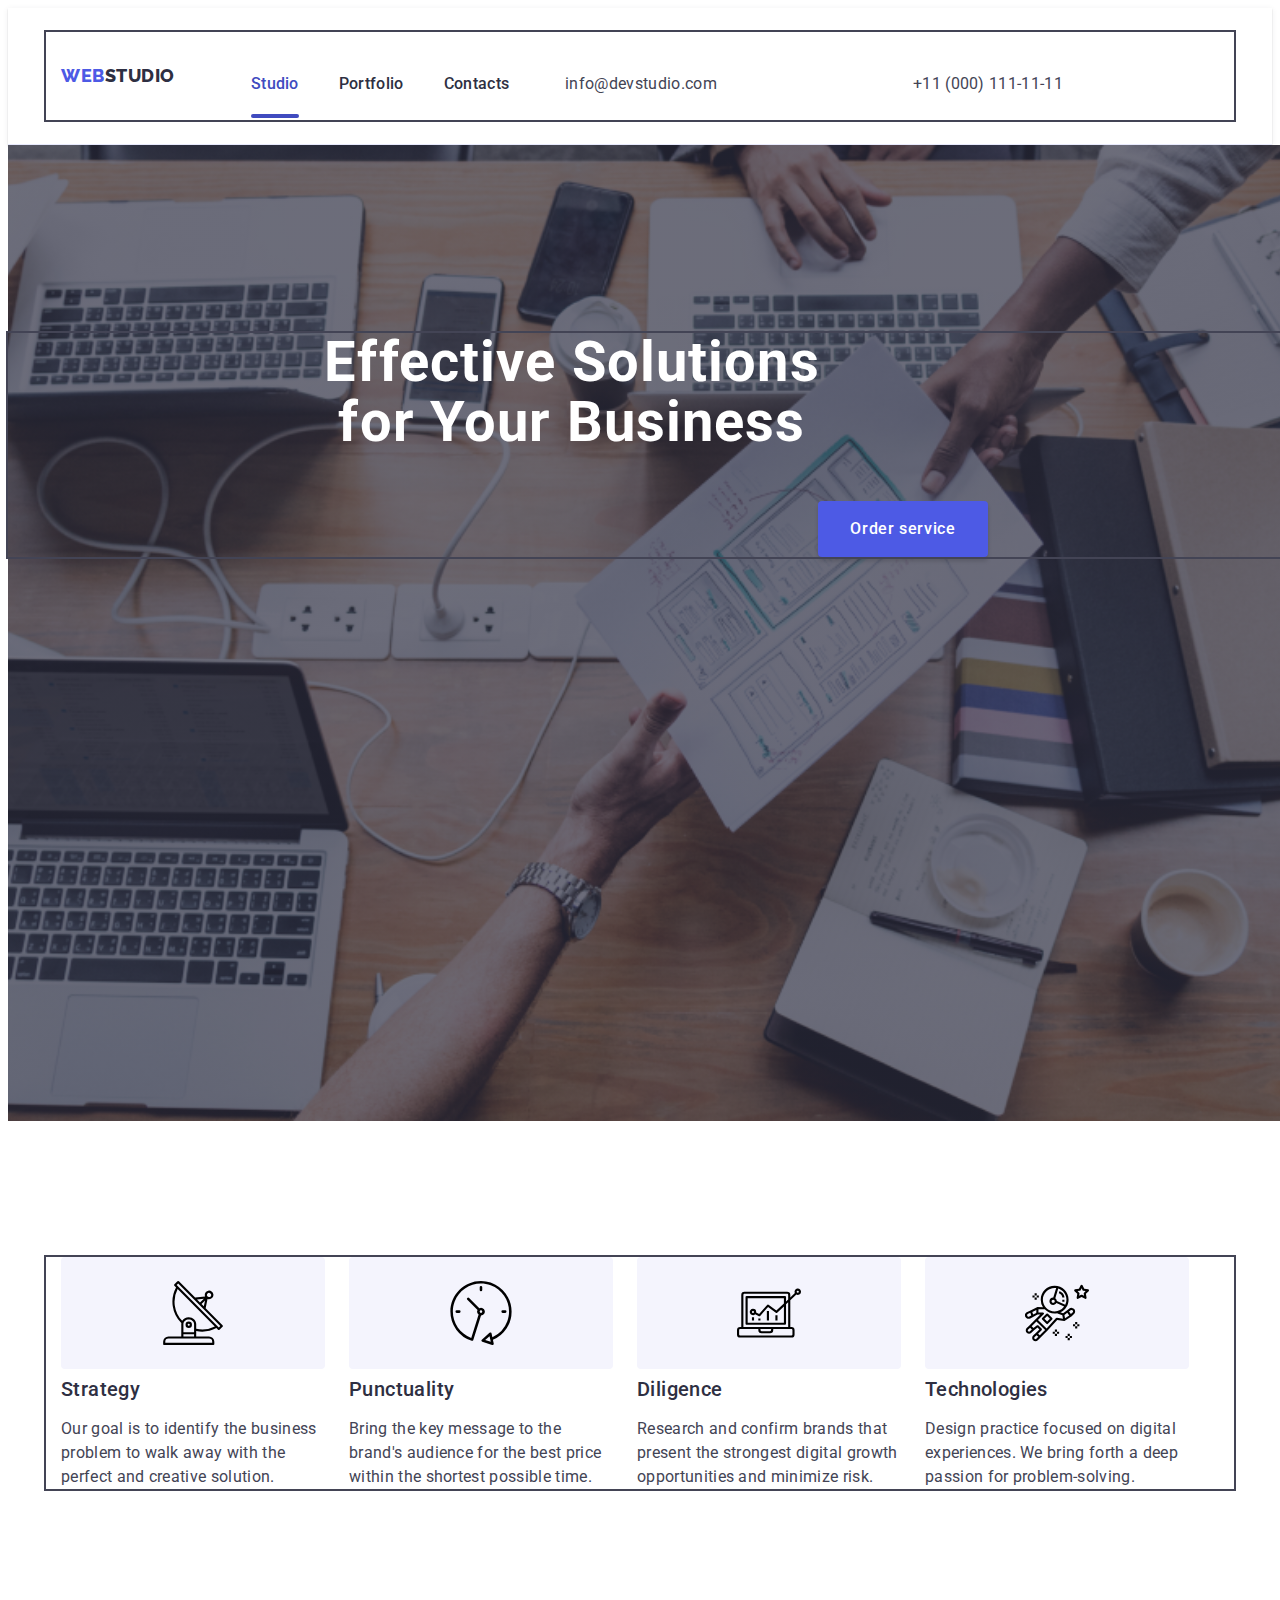
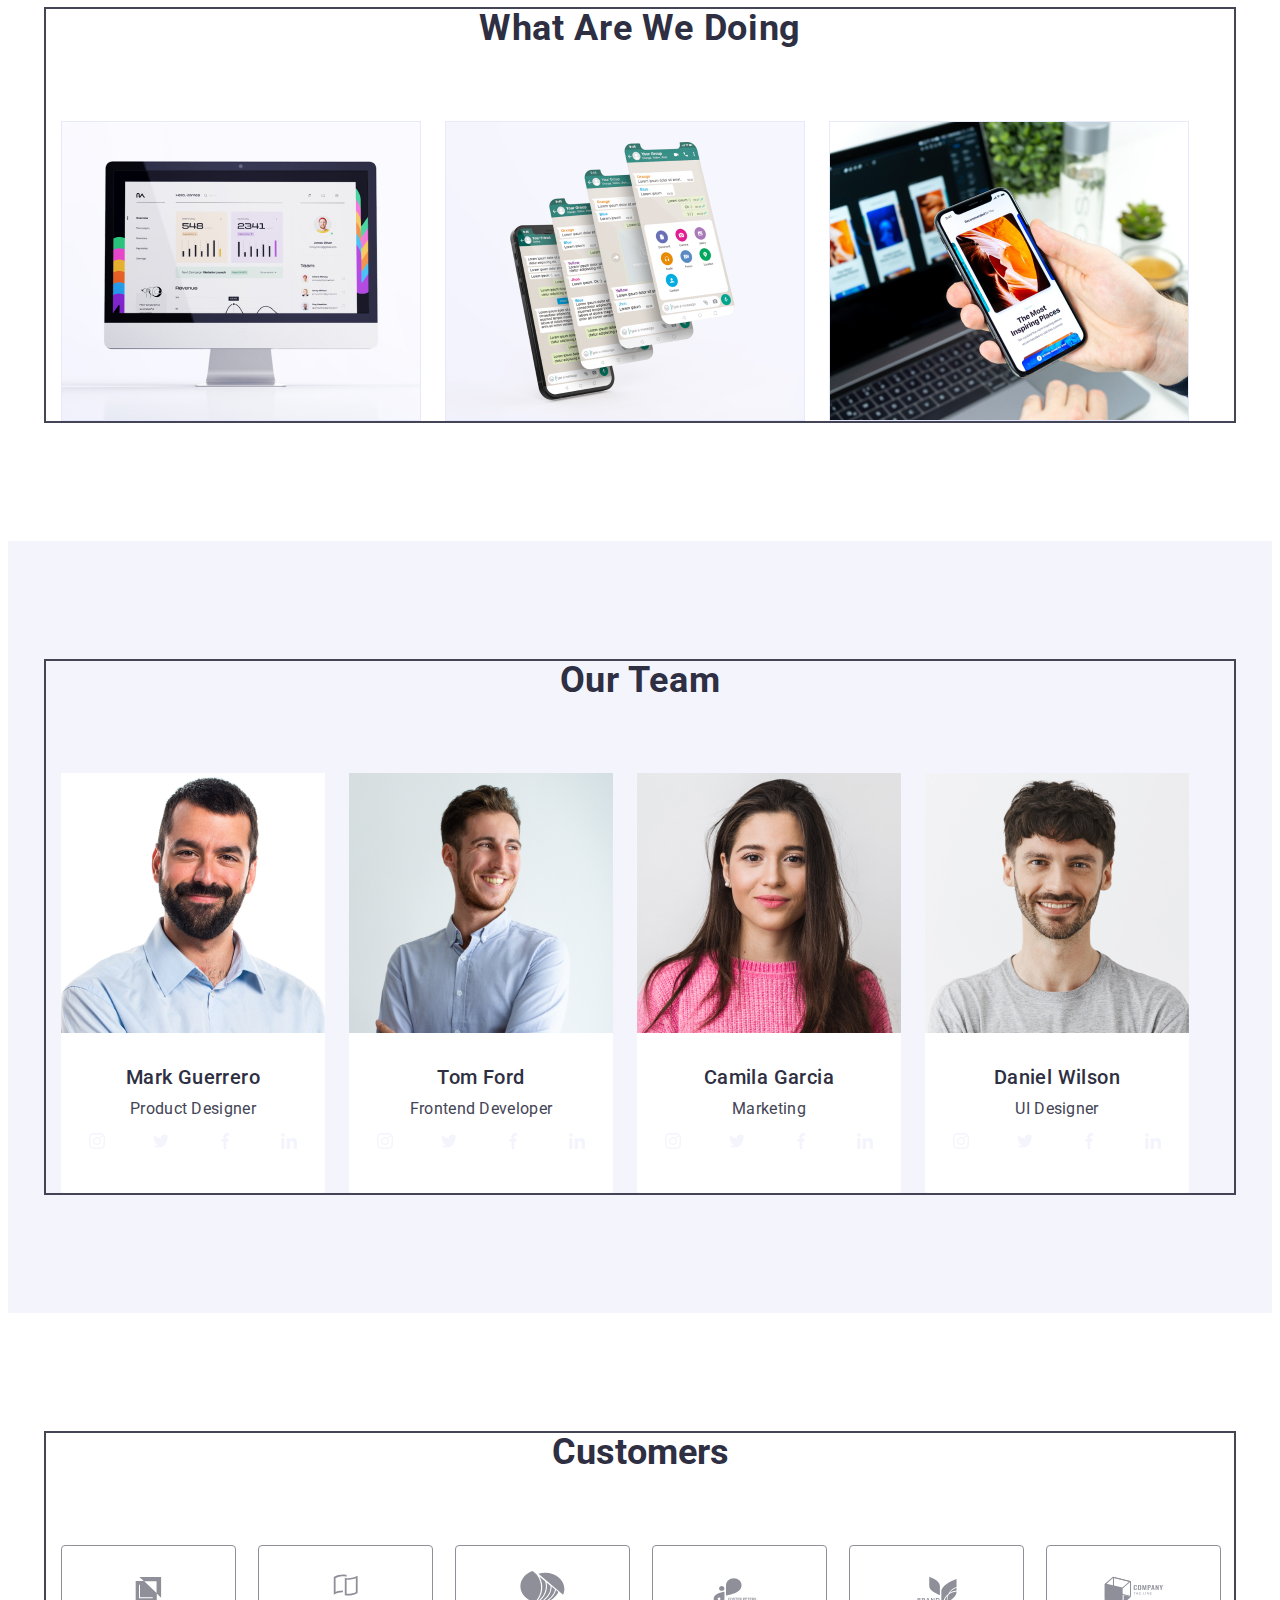
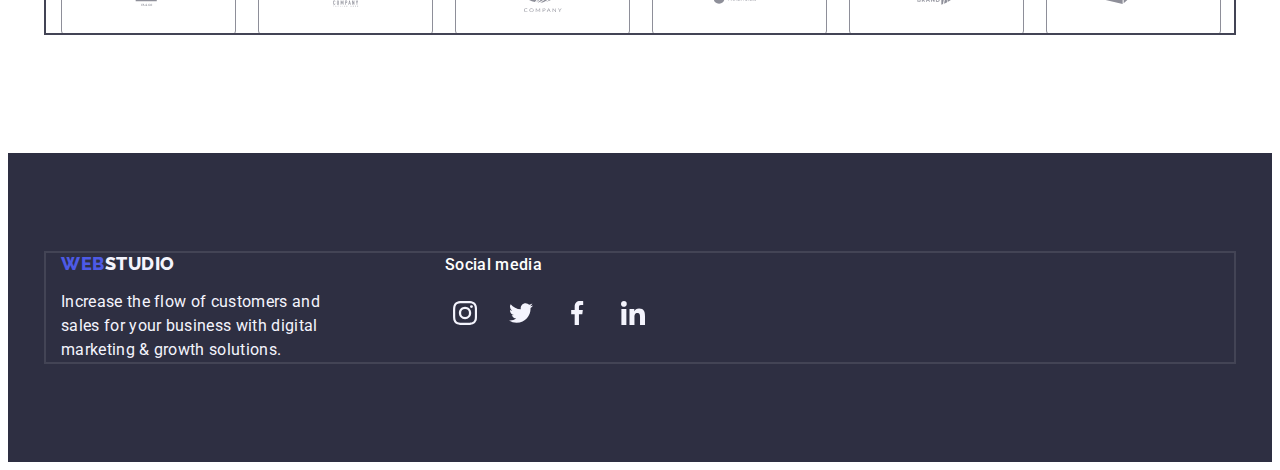
==== commit 694e55fe: "changes" ====
--- a/index.html
+++ b/index.html
@@ -29,7 +29,7 @@
           >
           <ul class="header-menu list">
             <li class="header-menu-item">
-              <a href="./index.html" class="header-menu-link link">Studio</a>
+              <a href="./index.html" class="header-menu-link link current">Studio</a>
             </li>
             <li class="header-menu-item">
               <a href="./portfolio.html" class="header-menu-link link"
@@ -64,7 +64,9 @@
       <section class="hero">
         <div class="container-hero container">
           <h1 class="hero-title">Effective Solutions for Your Business</h1>
-          <button type="button" class="hero-btn">Order Service</button>
+            <button type="button" class="hero-btn" data-modal-open>
+              Order service
+            </button>
         </div>
       </section>
       <section class="business">
@@ -72,6 +74,11 @@
           <h2 class="visually-hidden">info</h2>
           <ul class="business-info list">
             <li class="business-title-item">
+              <div class="business-icon-box">
+                <svg class="svg-business" width="64" height="64">
+                  <use href="./images/icons.svg#icon-antenna-1"></use>
+                </svg>
+              </div>
               <h3 class="business-info-strategy">Strategy</h3>
               <p class="business-info-idea">
                 Our goal is to identify the business problem to walk away with
@@ -79,6 +86,11 @@
               </p>
             </li>
             <li class="business-title-item">
+              <div class="business-icon-box">
+                <svg class="svg-business" width="64" height="64">
+                  <use href="./images/icons.svg#icon-clock-1"></use>
+                </svg>
+              </div>
               <h3 class="business-info-strategy">Punctuality</h3>
               <p class="business-info-idea">
                 Bring the key message to the brand's audience for the best price
@@ -86,6 +98,11 @@
               </p>
             </li>
             <li class="business-title-item">
+              <div class="business-icon-box">
+                <svg class="svg-business" width="64" height="64">
+                  <use href="./images/icons.svg#icon-diagram-1"></use>
+                </svg>
+              </div>
               <h3 class="business-info-strategy">Diligence</h3>
               <p class="business-info-idea">
                 Research and confirm brands that present the strongest digital
@@ -93,6 +110,11 @@
               </p>
             </li>
             <li class="business-title-item">
+              <div class="business-icon-box">
+                <svg class="svg-business" width="64" height="64">
+                  <use href="./images/icons.svg#icon-astronaut-1"></use>
+                </svg>
+              </div>
               <h3 class="business-info-strategy">Technologies</h3>
               <p class="business-info-idea">
                 Design practice focused on digital experiences. We bring forth a
@@ -149,6 +171,35 @@
               <div class="employee-item">
                 <h3 class="employee">Mark Guerrero</h3>
                 <p class="employee-job-title">Product Designer</p>
+                <ul class="social-icon-list">
+                  <li class="social-icon">
+                    <a href="" class="social-link link">
+                      <svg class="social-icon-item" width="16" height="16" >
+                        <use href="./images/icons.svg#icon-instagram-2-1"></use>
+                      </svg>
+                    </a>
+                  </li>    
+                  <li class="social-icon">
+                    <a href="" class="social-link link">    
+                      <svg class="social-icon-item" width="16" height="16" >
+                        <use href="./images/icons.svg#icon-twitter-1-2"></use>
+                      </svg> 
+                    </a>
+                  </li>
+                  <li class="social-icon">
+                    <a href="" class="social-link link">      
+                        <svg class="social-icon-item" width="16" height="16" >
+                        <use href="./images/icons.svg#icon-facebook-1"></use>
+                        </svg>
+                    </a>
+                  </li>
+                  <li class="social-icon">
+                    <a href="" class="social-link link">     
+                      <svg class="social-icon-item" width="16" height="16" >
+                        <use href="./images/icons.svg#icon-linkedin-1"></use>
+                      </svg>
+                    </a>
+                  </li>
               </div>
             </li>
             <li class="team-title-item">
@@ -161,6 +212,36 @@
               <div class="employee-item">
                 <h3 class="employee">Tom Ford</h3>
                 <p class="employee-job-title">Frontend Developer</p>
+                <ul class="social-icon-list">
+                  <li class="social-icon">
+                    <a href="" class="social-link link">
+                      <svg class="social-icon-item" width="16" height="16" >
+                        <use href="./images/icons.svg#icon-instagram-2-1"></use>
+                      </svg>
+                    </a>
+                  </li>    
+                  <li class="social-icon">
+                    <a href="" class="social-link link">    
+                      <svg class="social-icon-item" width="16" height="16" >
+                        <use href="./images/icons.svg#icon-twitter-1-2"></use>
+                      </svg> 
+                    </a>
+                  </li>
+                  <li class="social-icon">
+                    <a href="" class="social-link link">      
+                        <svg class="social-icon-item" width="16" height="16" >
+                        <use href="./images/icons.svg#icon-facebook-1"></use>
+                        </svg>
+                    </a>
+                  </li>
+                  <li class="social-icon">
+                    <a href="" class="social-link link">     
+                      <svg class="social-icon-item" width="16" height="16" >
+                        <use href="./images/icons.svg#icon-linkedin-1"></use>
+                      </svg>
+                    </a>
+                  </li>
+                </ul> 
               </div>
             </li>
             <li class="team-title-item">
@@ -173,6 +254,36 @@
               <div class="employee-item">
                 <h3 class="employee">Camila Garcia</h3>
                 <p class="employee-job-title">Marketing</p>
+                <ul class="social-icon-list">
+                  <li class="social-icon">
+                    <a href="" class="social-link link">
+                      <svg class="social-icon-item" width="16" height="16" >
+                        <use href="./images/icons.svg#icon-instagram-2-1"></use>
+                      </svg>
+                    </a>
+                  </li>    
+                  <li class="social-icon">
+                    <a href="" class="social-link link">    
+                      <svg class="social-icon-item" width="16" height="16" >
+                        <use href="./images/icons.svg#icon-twitter-1-2"></use>
+                      </svg> 
+                    </a>
+                  </li>
+                  <li class="social-icon">
+                    <a href="" class="social-link link">      
+                        <svg class="social-icon-item" width="16" height="16" >
+                        <use href="./images/icons.svg#icon-facebook-1"></use>
+                        </svg>
+                    </a>
+                  </li>
+                  <li class="social-icon">
+                    <a href="" class="social-link link">     
+                      <svg class="social-icon-item" width="16" height="16" >
+                        <use href="./images/icons.svg#icon-linkedin-1"></use>
+                      </svg>
+                    </a>
+                  </li>
+                </ul>   
               </div>
             </li>
             <li class="team-title-item">
@@ -185,23 +296,149 @@
               <div class="employee-item">
                 <h3 class="employee">Daniel Wilson</h3>
                 <p class="employee-job-title">UI Designer</p>
-              </div>
-            </li>
-          </ul>
+                <ul class="social-icon-list">
+                  <li class="social-icon">
+                    <a href="" class="social-link link">
+                      <svg class="social-icon-item" width="16" height="16" >
+                        <use href="./images/icons.svg#icon-instagram-2-1"></use>
+                      </svg>
+                    </a>
+                  </li>    
+                  <li class="social-icon">
+                    <a href="" class="social-link link">    
+                      <svg class="social-icon-item" width="16" height="16" >
+                        <use href="./images/icons.svg#icon-twitter-1-2"></use>
+                      </svg> 
+                    </a>
+                  </li>
+                  <li class="social-icon">
+                    <a href="" class="social-link link">      
+                        <svg class="social-icon-item" width="16" height="16" >
+                        <use href="./images/icons.svg#icon-facebook-1"></use>
+                        </svg>
+                    </a>
+                  </li>
+                  <li class="social-icon">
+                    <a href="" class="social-link link">     
+                      <svg class="social-icon-item" width="16" height="16" >
+                        <use href="./images/icons.svg#icon-linkedin-1"></use>
+                      </svg>
+                    </a>
+                  </li>
+                </ul>   
+              </div>
+            </li>
+          </ul>
+        </div>
+      </section>
+    
+
+      <section class="customers">
+        <div class="container">
+            <h2 class="customers-title">Customers</h2>
+            <ul class="customers-title-list list">
+              <li class="customers-tittle-item">
+                <a href="" class="customers-link link">
+                  <svg class="customers-icon" width="104" height="56">
+                    <use href="./images/icons.svg#icon-Client-1"></use>
+                  </svg>
+                </a>
+              </li>
+              <li class="customers-tittle-item">
+                <a href="" class="customers-link link">
+                  <svg class="customers-icon" width="104" height="56">
+                    <use href="./images/icons.svg#icon-Client-2"></use>
+                  </svg>
+                </a>
+              </li>
+              <li class="customers-tittle-item">
+                <a href="" class="customers-link link">
+                  <svg class="customers-icon" width="104" height="56">
+                    <use href="./images/icons.svg#icon-Logo"></use>
+                  </svg>
+                </a>
+              </li>
+              <li class="customers-tittle-item">
+                <a href="" class="customers-link link">
+                  <svg class="customers-icon" width="104" height="56">
+                    <use href="./images/icons.svg#icon-Client-4"></use>
+                  </svg>
+                </a>
+              </li>
+              <li class="customers-tittle-item">
+                <a href="" class="customers-link link">
+                  <svg class="customers-icon" width="104" height="56">
+                    <use href="./images/icons.svg#icon-Client-5"></use>
+                  </svg>
+                </a>
+              </li>
+              <li class="customers-tittle-item">
+                <a href="" class="customers-link link">
+                  <svg class="customers-icon" width="104" height="56">
+                    <use href="./images/icons.svg#icon-Client-6"></use>
+                  </svg>
+                </a>
+              </li>
+            </ul>
         </div>
       </section>
     </main>
 
     <footer class="footer">
       <div class="container-footer container">
-        <a href="./index.html" class="footer-logo link"
-          >Web<span class="footer-logo-web">Studio</span>
-        </a>
-        <p class="footer-text">
-          Increase the flow of customers and sales for your business with
-          digital marketing & growth solutions.
-        </p>
+        <div class="footer-box">
+            <a href="./index.html" class="footer-logo link"
+              >Web<span class="footer-logo-web">Studio</span>
+            </a>
+            <p class="footer-text">
+              Increase the flow of customers and sales for your business with
+              digital marketing & growth solutions.
+            </p>
+        </div>
+        <div>
+          <p class="social-footer">Social media</p>
+          <ul class="social-footer-list list">
+            <li class="social-footer-item">
+              <a href="" class="social-footer-link link">
+                <svg class="social-footer-icon" width="24" height="24" >
+                  <use href="./images/icons.svg#icon-instagram-2-1"></use>
+                </svg>
+              </a>
+            </li>    
+            <li class="social-footer-item">
+              <a href="" class="social-footer-link link">    
+                <svg class="social-footer-icon" width="24" height="24" >
+                  <use href="./images/icons.svg#icon-twitter-1-2"></use>
+                </svg> 
+              </a>
+            </li>
+            <li class="social-footer-item">
+              <a href="" class="social-footer-link link">      
+                <svg class="social-footer-icon" width="24" height="24" >
+                  <use href="./images/icons.svg#icon-facebook-1"></use>
+                </svg>
+              </a>
+            </li>
+            <li class="social-footer-item">
+                <a href="" class="social-footer-link link">     
+                  <svg class="social-footer-icon" width="24" height="24" >
+                    <use href="./images/icons.svg#icon-linkedin-1"></use>
+                </svg>
+              </a>
+            </li>
+          </ul>
+        </div>     
       </div>
-    </footer>
+    </footer>  
+    <div class="backdrop is-hidden" data-modal>
+      <div class="modal">
+        <button type="button" class="modal-btn" data-modal-close>
+          <svg class="modal-btn-svg" width="8" height="8">
+            <use href="./images/icons.svg#icon-icon-modal"></use>
+          </svg>
+        </button>
+      </div>
+    </div>
+    <script src="./js/modal.js"></script>
   </body>
 </html>
--- a/css/styles.css
+++ b/css/styles.css
@@ -8,6 +8,7 @@
   --pressed-background-state-color: #404bbf;
   --white-color: #ffffff;
   --accent-background-color: #e7e9fc;
+  --customers-color: #8e8f99;
 }
 
 body {
@@ -63,6 +64,8 @@
 .header {
   border-bottom: 1px solid #e7e9fc;
   padding: 24px 0 24px 0;
+  box-shadow: 0px 2px 1px rgba(46, 47, 66, 0.08),
+    0px 1px 1px rgba(46, 47, 66, 0.16), 0px 1px 6px rgba(46, 47, 66, 0.08);
 }
 
 .header-navigation-list {
@@ -110,8 +113,7 @@
   letter-spacing: 0.02em;
   color: var(--dark-color);
   text-decoration: none;
-  padding-top: 24px;
-  padding-bottom: 24px;
+  padding: 24px 0 24px;
 }
 
 .header-menu-link {
@@ -121,6 +123,8 @@
   letter-spacing: 0.02em;
   color: var(--dark-color);
   text-decoration: none;
+  padding: 24px 0 24px;
+  transition: color cubic-bezier(0.4, 0, 0.2, 1);
 }
 
 .header-menu-link:hover,
@@ -141,6 +145,7 @@
 .header-contacts-link {
   color: var(--text-color);
   padding-right: 156px;
+  transition: color cubic-bezier(0.4, 0, 0.2, 1);
 }
 
 .header-contacts-link:hover,
@@ -148,6 +153,23 @@
   color: var(--pressed-background-state-color);
 }
 
+.current {
+  position: relative;
+  color: #404bbf;
+}
+
+.current::after {
+  content: "";
+  position: absolute;
+  left: 0;
+  bottom: -1px;
+  height: 4px;
+  background-color: #404bbf;
+  border-radius: 2px;
+  display: block;
+  width: 100%;
+}
+
 /*----------------Hero-----------------*/
 
 .container-hero {
@@ -159,6 +181,17 @@
 .hero {
   background-color: var(--dark-color);
   padding: 188px 0px;
+  width: 1440px;
+  height: 600px;
+  flex-shrink: 0;
+  background-repeat: no-repeat;
+  background-position: center;
+  background-size: cover;
+  background-image: linear-gradient(
+      rgba(46, 47, 66, 0.7),
+      rgba(46, 47, 66, 0.7)
+    ),
+    url(../images/hero_bgr_img.jpg);
 }
 
 .hero-title {
@@ -189,6 +222,8 @@
   height: 56px;
   border: none;
   border-radius: 4px;
+  transition: color cubic-bezier(0.4, 0, 0.2, 1);
+  box-shadow: 0px 4px 4px rgba(0, 0, 0, 0.15);
 }
 
 .hero-btn:hover,
@@ -213,6 +248,9 @@
   border: 0;
   padding: 0;
   overflow: hidden;
+  white-space: nowrap;
+  clip-path: inset(100%);
+  clip: rect(0 0 0 0);
 }
 
 .business-info {
@@ -243,6 +281,16 @@
   line-height: 1.5;
   letter-spacing: 0.02em;
   color: var(--text-color);
+}
+
+.business-icon-box {
+  display: flex;
+  align-items: center;
+  justify-content: center;
+  height: 112px;
+  background-color: var(--third-title-color);
+  border-radius: 4px;
+  margin-bottom: 8px;
 }
 
 /*------------------Our job------------------*/
@@ -325,11 +373,108 @@
   text-align: center;
 }
 
+.social-icon-list {
+  display: flex;
+  justify-content: center;
+  align-items: center;
+  gap: 24px;
+}
+
+.social-link {
+  width: 100%;
+  height: 100%;
+  background-color: var(--accent-color);
+  border-radius: 50%;
+  display: flex;
+  align-items: center;
+  justify-content: center;
+  transition: background-color 250ms cubic-bezier(0.4, 0, 0.2, 1);
+}
+
+.social-link:hover,
+.social-link:focus {
+  background-color: var(--pressed-background-state-color);
+}
+
+.social-icon-item {
+  width: 16px;
+  height: 16px;
+}
+
+.social-icon {
+  width: 40px;
+  height: 40px;
+}
+
+.social-icon-item {
+  fill: var(--third-title-color);
+}
+
+/*--------------Customers-------------*/
+.customers {
+  padding: 120px 0;
+}
+.container {
+}
+
+.customers-title {
+  color: var(--dark-color);
+  text-align: center;
+  font-size: 36px;
+  font-family: Roboto;
+  font-weight: 700;
+  line-height: 1.11;
+  letter-spacing: 0.9;
+  text-transform: capitalize;
+  margin-bottom: 72px;
+}
+
+.customers-title-list {
+  display: flex;
+  gap: 24px;
+}
+
+.customers-tittle-item {
+  width: calc((100% - 120px) / 6);
+  height: 88px;
+}
+
+.customers-link {
+  width: 100%;
+  height: 100%;
+  border: 1px solid #8e8f99;
+  border-radius: 4px;
+  display: flex;
+  align-items: center;
+  justify-content: center;
+  color: var(--customers-color);
+  transition: border-color 250ms cubic-bezier(0.4, 0, 0.2, 1),
+    color 250ms cubic-bezier(0.4, 0, 0.2, 1);
+}
+
+.customers-link:hover,
+.customers-link:focus {
+  border-color: var(--pressed-background-state-color);
+  color: var(--pressed-background-state-color);
+}
+.customers-icon {
+  fill: currentColor;
+}
+
 /*----------------Footer--------------*/
 
 .footer {
   background: var(--dark-color);
   padding: 100px 0;
+}
+
+.container-footer {
+  display: flex;
+  align-items: baseline;
+}
+
+.footer-box {
+  margin-right: 120px;
 }
 
 .footer-logo {
@@ -363,6 +508,43 @@
   max-width: 264px;
 }
 
+.social-footer {
+  width: 100%;
+  height: 100%;
+  color: var(--white-color);
+  font-size: 16px;
+  font-family: Roboto;
+  font-weight: 500;
+  line-height: 1.5;
+  letter-spacing: 0.02em;
+  margin-bottom: 16px;
+}
+
+.social-footer-list {
+  display: flex;
+  gap: 16px;
+}
+
+.social-footer-item {
+  width: 40px;
+  height: 40px;
+}
+
+.social-footer-link {
+  width: 100%;
+  height: 100%;
+  background-color: var(--accent-color);
+  border-radius: 50%;
+  display: flex;
+  align-items: center;
+  justify-content: center;
+  transition: background-color 250ms cubic-bezier(0.4, 0, 0.2, 1);
+}
+
+.social-footer-icon {
+  fill: var(--third-title-color);
+}
+
 /* -------------Main-----------*/
 
 .button {
@@ -412,9 +594,59 @@
   flex-wrap: wrap;
 }
 
-.category-item {
+.app-cover-block {
+  position: relative;
+  overflow: hidden;
+}
+
+.app-cover-text {
+  position: absolute;
+  top: 0;
+  font-size: 16px;
+  line-height: 1.5;
+  letter-spacing: 0.02em;
+  color: #f4f4fd;
+  padding: 40px 32px;
+  background-color: #4d5ae5;
+  height: 100%;
+  width: 100%;
+  transform: translateY(100%);
+  transition: transform 250ms cubic-bezier(0.4, 0, 0.2, 1);
+}
+
+.app-item {
+  display: block;
+  transition: box-shadow 250ms cubic-bezier(0.4, 0, 0.2, 1);
+}
+
+.app-item:hover,
+.app-item:focus {
+  box-shadow: 0px 1px 6px rgba(46, 47, 66, 0.08),
+    0px 1px 1px rgba(46, 47, 66, 0.16), 0px 2px 1px rgba(46, 47, 66, 0.08);
+}
+
+.app-item:hover .app-cover-text,
+.app-item:focus .app-cover-text {
+  box-shadow: 0px 1px 6px rgba(46, 47, 66, 0.08),
+    0px 1px 1px rgba(46, 47, 66, 0.16), 0px 2px 1px rgba(46, 47, 66, 0.08);
+  transform: translateY(0%);
+}
+
+.portfolio-item:hover .app-cover-block {
+  transform: translate(0);
+}
+
+.portfolio-item {
   margin-right: 24px;
   margin-bottom: 48px;
+  position: relative;
+  overflow: hidden;
+}
+
+.app-box {
+  border: 1px solid #e7e9fc;
+  border-top: none;
+  padding: 32px 16px;
 }
 
 .visually-hidden {
@@ -457,23 +689,95 @@
   padding: 32px 16px;
 }
 
-.category-item:nth-child(3) {
+.portfolio-item:nth-child(3) {
   margin-right: 0;
 }
 
-.category-item:nth-child(6) {
+.portfolio-item:nth-child(6) {
   margin-right: 0;
 }
 
-.category-item:nth-child(9) {
+.portfolio-item:nth-child(9) {
   margin-right: 0;
   margin-bottom: 0;
 }
 
-.category-item:nth-child(8) {
+.portfolio-item:nth-child(8) {
   margin-bottom: 0;
 }
 
-.category-item:nth-child(7) {
+.portfolio-item:nth-child(7) {
   margin-bottom: 0;
 }
+
+.backdrop {
+  width: 100%;
+  height: 100%;
+  position: fixed;
+  top: 0;
+  left: 0;
+  z-index: 2;
+  transition: opacity 250ms cubic-bezier(0.4, 0, 0.2, 1),
+    visibility 250ms cubic-bezier(0.4, 0, 0.2, 1);
+  background-color: rgba(46, 47, 66, 0.4);
+}
+
+.is-hidden {
+  visibility: hidden;
+  opacity: 0;
+  pointer-events: none;
+}
+
+.modal {
+  position: absolute;
+  top: 50%;
+  left: 50%;
+  transform: translate(-50%, -50%) scale(1);
+  width: 408px;
+  min-height: 584px;
+  background: #fcfcfc;
+  box-shadow: 0px 1px 1px rgba(0, 0, 0, 0.14), 0px 1px 3px rgba(0, 0, 0, 0.12),
+    0px 2px 1px rgba(0, 0, 0, 0.2);
+  border-radius: 4px;
+  transition: transform 250ms cubic-bezier(0.4, 0, 0.2, 1);
+}
+.modal-btn {
+  position: absolute;
+  top: 24px;
+  right: 24px;
+  width: 24px;
+  height: 24px;
+  border-radius: 50%;
+  display: flex;
+  align-items: center;
+  justify-content: center;
+  background-color: #e7e9fc;
+  border: 1px solid rgba(0, 0, 0, 0.1);
+  padding: 0;
+  cursor: pointer;
+  transition: background-color 250ms cubic-bezier(0.4, 0, 0.2, 1),
+    border 250ms cubic-bezier(0.4, 0, 0.2, 1);
+}
+
+.modal-btn:hover {
+  border: none;
+  background-color: var(--pressed-background-state-color);
+}
+
+.modal-btn:focus {
+  border: none;
+  background-color: var(--pressed-background-state-color);
+}
+
+.modal-btn:hover,
+.modal-btn:focus .modal-btn-svg {
+  fill: var(--white-background-color);
+}
+
+.modal-btn-svg {
+  transition: fill 250ms cubic-bezier(0.4, 0, 0.2, 1);
+}
+
+.backdrop.is-hidden .modal {
+  transform: translate(-50%, -50%) scale(1);
+}
